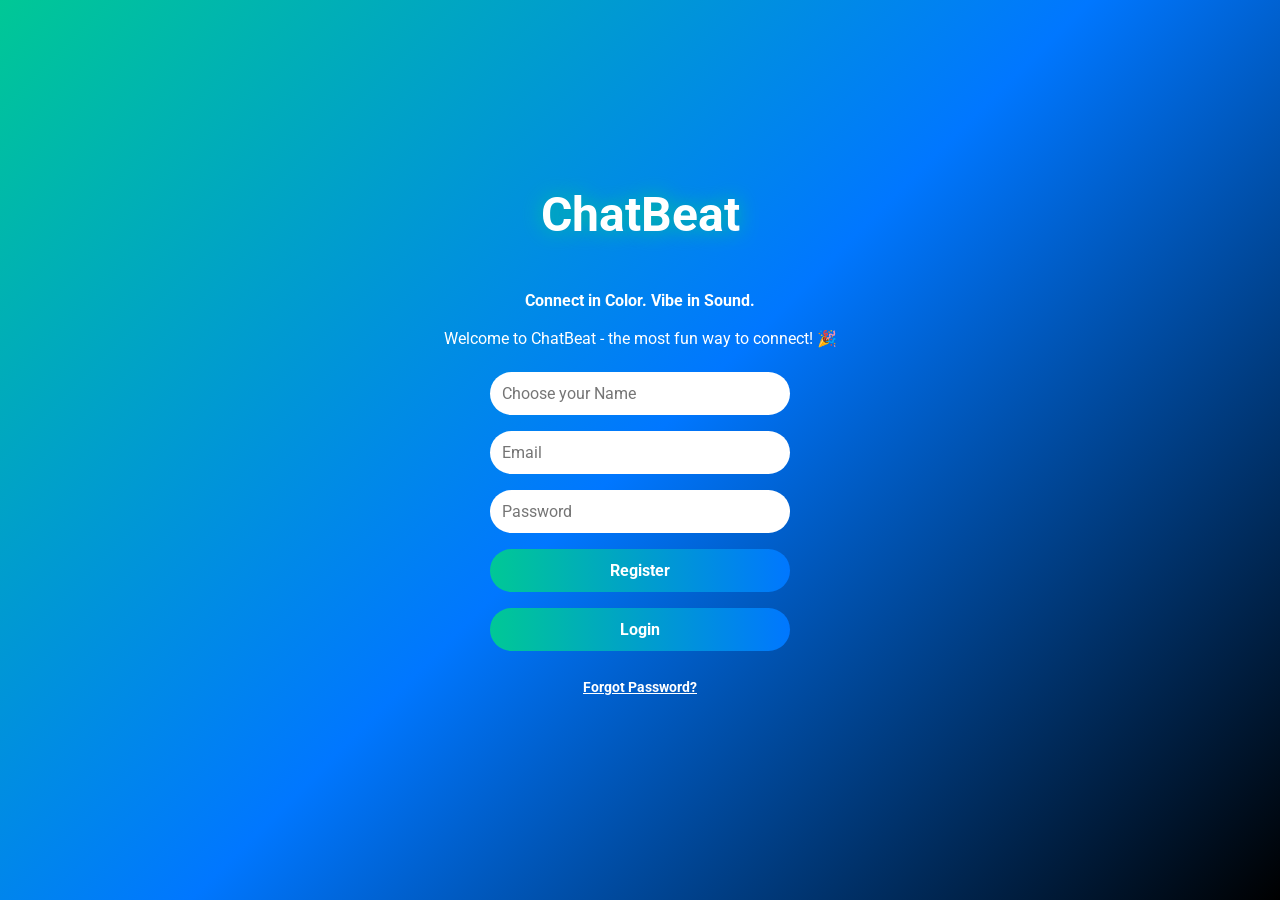
==== index.html @ 1e7668a9 "Update index.html" ====
<!DOCTYPE html>
<html lang="en">
<head>
  <title>ChatBeat</title>
  <meta name="viewport" content="width=device-width, initial-scale=1.0">
  <link href="https://fonts.googleapis.com/css2?family=Roboto:wght@400;500;700&display=swap" rel="stylesheet">
  <link rel="icon" type="image/png" href="/favicon-96x96.png" sizes="96x96" />
<link rel="icon" type="image/svg+xml" href="/favicon.svg" />
<link rel="shortcut icon" href="/favicon.ico" />
<link rel="apple-touch-icon" sizes="180x180" href="/apple-touch-icon.png" />
<meta name="apple-mobile-web-app-title" content="ChatBeat" />
  <link rel="manifest" href="manifest.json">
<meta name="theme-color" content="#00C896">
  <style>
    
 * { box-sizing: border-box; }
    body { margin:0; font-family: 'Roboto', sans-serif; background: #0b141a; color: white; touch-action: pan-y; }
    .topbar { 
  background: #111b21; 
  padding: 8px 12px 4px 12px; 
  position: sticky; 
  top: 0; 
  z-index: 10; 
  border-bottom: 1px solid #2a3942;
}
.section { display:none }
.section.show { display:block }
.profile-section, .settings-section, .search-section { 
  background:#202c33; padding:20px; margin:20px auto; border-radius:12px; 
  max-width:600px; width:95%;
}


.topbar-brand { 
  display: flex; 
  justify-content: space-between; /* ChatBeat left, buttons right */
  align-items: center; /* center vertically */
  padding-bottom: 6px; 
}

.topbar-right {
  display: flex;
  gap: 8px;
}

.topbar h2 { 
  margin: 0; 
  font-size: 28px; 
  font-weight: 700; 
  color: #00C896; 
  cursor: pointer; 
  letter-spacing: -0.5px; 
}
.topbar-icons { display:flex; gap:8px; overflow-x: auto; scrollbar-width: none; padding-bottom: 2px; }
.topbar-icons::-webkit-scrollbar { display: none; }
.icon-btn { 
  position: relative;
  background: #2a3942; 
  width: 30px; 
  height: 30px; 
  padding: 0; 
  border-radius: 50%; 
  font-size: 15px; 
  border: none; 
  color: white; 
  cursor:pointer; 
  display:flex; 
  align-items:center; 
  justify-content:center; 
  flex-shrink: 0; 
}
.icon-btn:hover { background: #3a4a52; }
.badge {
  position: absolute;
  top: -2px;
  right: -2px;
  background: #FF0000;
  color: white;
  font-size: 8px;
  font-weight: 700;
  border-radius: 10px;
  padding: 1px 4px;
  min-width: 14px;
  text-align: center;
  border: 2px solid #111b21;
}
 /* UNIFORM HEADER BAR FOR ALL SECTIONS */
.chat-header { 
  display: flex; 
  align-items: center; 
  gap: 12px;
  padding: 10px 12px; 
  height: 50px;
  background: #111b21; 
  border-bottom: 1px solid #2a3942; 
  position: sticky;
  top: 0;
  z-index: 100;
}

.chat-header h3 { 
  margin: 0; 
  font-size: 18px;
  font-weight: 500;
  flex: 1;
  text-align: center;
}

/* SMALL BACK BUTTON */
.chat-header button {
  background: transparent !important;
  border: none !important;
  color: #00C896 !important;
  font-size: 16px !important;
  font-weight: 500;
  width: auto !important;
  padding: 6px 8px !important;
  margin: 0 !important;
  border-radius: 8px !important;
  cursor: pointer;
  display: flex;
  align-items: center;
  gap: 4px;
}
.chat-header button:hover {
  background: #2a3942 !important;
}

/* RIGHT SIDE BUTTONS LIKE "MARK ALL READ" */
.chat-header .right-btn {
  background: transparent !important;
  color: #00C896 !important;
  font-size: 13px !important;
  width: auto !important;
  padding: 6px 8px !important;
}   
    
    #cover { display:flex; flex-direction:column; align-items:center; justify-content:center; min-height:100vh; text-align:center; padding:20px; background: linear-gradient(135deg, #00C896 0%, #0077FF 50%, #000 100%); }
    #cover h1 { font-size: 3em; text-shadow: 0 0 20px #00C896; }
    input, button, textarea { padding:12px; margin:8px; border-radius:25px; border:none; width:80%; max-width:300px; font-size:16px; font-family: 'Roboto', sans-serif; }
    button { background: linear-gradient(90deg, #00C896, #0077FF); color:white; font-weight:700; cursor:pointer; }
.link-btn { background: transparent!important; text-decoration: underline; font-size: 14px; width: auto; background-image: none!important; }
    textarea { border-radius: 12px; height: 60px; background: #2a3942; color: white; width: 90%; }
    #app { display:none; }
.post-box { padding: 10px; background: #202c33; display:flex; gap:8px; align-items:center }
    #feed { padding: 10px; padding-bottom: 20px; }
.profile-box {background:#202c33; padding:15px; border-radius:12px; margin:10px; text-align:center; display:none}
.profile-box img{width:80px; height:80px; border-radius:50%; object-fit:cover; border:3px solid #00C896}
.card { background: #202c33; padding:10px 12px 10px 12px; margin:10px 0; border-radius:12px; position: relative; }
.card-header { display:flex; align-items:center; gap:10px; margin-bottom:8px }
.card.name { font-weight: 700; font-size: 14px; display:flex; align-items:center; gap:8px; cursor:pointer }
.card-avatar {width:36px; height:36px; border-radius:50%; object-fit:cover; flex-shrink:0; display:block; border:2px solid #00C896}
.card-post-img {width:100%; max-width:400px; max-height:400px; object-fit:cover; border-radius:8px; margin-top:8px; cursor:pointer}
.del-btn { 
  position: absolute !important; 
  top: 8px !important; 
  right: 8px !important; 
  background: rgba(0,0,0,0.4) !important; 
  padding: 0 !important; 
  width: 16px !important; 
  height: 16px !important; 
  border-radius: 50% !important; 
  font-size: 10px !important; 
  line-height: 16px !important; 
  text-align: center !important; 
  cursor: pointer !important; 
  border: none !important; 
  color: white !important; 
  z-index: 2 !important;
  display: block !important;
}


    #reply-bar { display: none; padding: 8px 12px; background: #1f2c33; border-left: 4px solid #00C896; align-items: center; gap: 10px; }
    #reply-bar.show { display: flex; }
    #reply-content { flex: 1; overflow: hidden; }
    #reply-label { font-size: 12px; color: #00C896; font-weight: 700; }
    #reply-msg { font-size: 13px; color: #aebac1; white-space: nowrap; overflow: hidden; text-overflow: ellipsis; }
    #cancel-reply { background: transparent; width: auto; font-size: 22px; padding: 0 8px; }

    #global-chat { height: calc(100vh - 280px); overflow-y:auto; background:#0b141a; padding:10px; display: flex; flex-direction: column; gap: 2px; }
.bubble-wrapper { display: flex; transition: transform 0.15s ease-out; user-select: none; position:relative }
.me-wrapper { justify-content: flex-end; }
.other-wrapper { justify-content: flex-start; }
.bubble { max-width: 75%; padding: 6px 10px 8px 10px; border-radius: 8px; position: relative; word-wrap: break-word; font-size: 15px; line-height: 1.4; }
.me-bubble { background: #0077FF; border-bottom-right-radius: 2px; }
.other-bubble { background: #005c4b; border-bottom-left-radius: 2px; }
.bubble-name { display: flex; align-items:center; gap:6px; font-size: 12px; font-weight: 700; margin-bottom: 3px; cursor:pointer }
.bubble-avatar {width:20px; height:20px; border-radius:50%; object-fit:cover; flex-shrink:0; display:block}
.bubble-text { display: block; }
.bubble-img {max-width:200px; max-height:200px; object-fit:cover; border-radius:8px; margin-top:4px; cursor:pointer}
.bubble-del { position: absolute; top: 3px; right: 3px; background: rgba(0,0,0,0.4); padding: 0; width: 16px; height: 16px; border-radius: 50%; font-size: 10px; line-height: 16px; text-align: center; cursor: pointer; border: none; color: white; z-index: 2; }
.bubble audio { width: 220px; max-width: 100%; margin-top: 4px; }

.reply-quote { background: rgba(0,0,0,0.2); border-left: 3px solid #00C896; padding: 6px 8px; margin-bottom: 6px; border-radius: 4px; font-size: 13px; }
.reply-quote-name { font-weight: 700; color: #00C896; font-size: 12px; }
.reply-quote-text { color: #d1d7db; white-space: nowrap; overflow: hidden; text-overflow: ellipsis; }

.reply-hint { position: absolute; top: 50%; transform: translateY(-50%); font-size: 18px; opacity: 0; transition: opacity 0.1s; z-index: 1; }

.chat-input-area { display: flex; padding: 10px; background: #202c33; position: fixed; bottom: 0; left:0; width: 100%; z-index: 5; gap:5px }
.chat-input-area input { flex: 1; border-radius: 25px; background: #2a3942; color: white; }
.chat-input-area button { width: 50px; border-radius: 50%; }
.record-btn { background: red!important; animation: pulse 1s infinite }
@keyframes pulse { 0%{box-shadow:0 0 0 0 rgba(255,0,0,0.7)} 70%{box-shadow:0 0 0 10px rgba(255,0,0,0)} 100%{box-shadow:0 0 0 0 rgba(255,0,0,0)} }
.footer { text-align:center; padding:20px; font-size:12px; opacity:0.8; border-top:1px solid #2a3942; background: #111b21; padding-bottom: 80px; }
.footer a { color:#00C896; text-decoration:none; font-weight:700; }

.profile-popup { position: fixed; top:0; left:0; width:100%; height:100%; background: rgba(0,0,0,0.95); display:none; justify-content:center; align-items:center; z-index: 9999; }
.profile-popup.show { display:flex!important; }
.profile-popup img { max-width: 90%; max-height: 80%; border-radius: 15px; border: 3px solid #00C896; }
.profile-popup-close { position:absolute; top:20px; right:20px; font-size:40px; color:white; cursor:pointer }

.actions-row { display:flex; gap:4px; padding:4px 0; border-top:1px solid #2a3942; margin-top:6px; justify-content:space-around; position:relative }
.action-btn { background:transparent; border:none; border-radius:8px; padding:6px; color:#aebac1; font-size:18px; cursor:pointer; display:flex; align-items:center; justify-content:center; flex:1 }
.action-btn.active { color: #00FFD1; }
.action-btn:hover { background:#2a3942 }

.post-stats { display:flex; justify-content:space-between; padding:6px 4px; font-size:12px; color:#aebac1; border-bottom:1px solid #2a3942; cursor:pointer }

.react-summary { display:flex; align-items:center; gap:6px; padding:4px 8px; font-size:12px; color:#aebac1; cursor:pointer; position:relative; width: fit-content; margin-top:4px }
.react-bubble { background:#3a3b3c; border-radius:20px; padding:2px 4px; display:flex; gap:2px; }
.react-names-tooltip { display:none; position:absolute; bottom:45px; left:10px; background:#111b21; padding:8px 10px; border-radius:8px; font-size:12px; z-index:999; border:1px solid #00C896; white-space:nowrap; max-height:200px; overflow-y:auto; box-shadow: 0 4px 12px rgba(0,0,0,0.8) }
.react-names-tooltip div { margin:4px 0; color:#d1d7db }
.react-names-tooltip b { color:#00C896 }
.react-picker { display:none; position:absolute; bottom:45px; left:10px; background:#3a3b3c; padding:6px; border-radius:50px; box-shadow:0 4px 12px rgba(0,0,0,0.8); gap:6px; z-index:999; }
.react-picker.show { display:flex }
.react-picker span { font-size:28px; cursor:pointer; transition:transform 0.15s; }
.react-picker span:hover { transform:translateY(-10px) scale(1.4) }
.comments-section { margin-top:8px; border-top:1px solid #2a3942; padding-top:8px; display:none }
.comments-section.show { display:block }
.comment { display:flex; gap:8px; margin:6px 0; font-size:14px; }
.comment-avatar {width:28px; height:28px; border-radius:50%;}
.comment-bubble { position: relative; }
.comment-bubble { background:#2a3942; padding:6px 10px; border-radius:18px; flex:1 }
.comment-input-row { display:flex; gap:6px; margin-top:6px; align-items:center }
.comment-input-row input { flex:1; background:#2a3942; color:white; border-radius:20px; padding:8px 12px }
.comment-input-row button { width:40px; height:40px; border-radius:50%; padding:0; font-size:16px; min-width:40px }
/* 1. MAKE VIDEO CARD A CONTAINER */
.video-card { 
  height: 100dvh; 
  width:100%; 
  position:relative; /* KEY FOR COMMENTS */
  scroll-snap-align: start; 
  display:flex; 
  align-items:center; 
  justify-content:center; 
}
.video-card video { width:100%; height:100%; object-fit: contain }

/* 2. FULL COMMENTS SECTION - SLIDES UP */
.video-comments-section {
  display: none;
  position: absolute; /* <-- floats on top */
  bottom: 0;
  left: 0;
  right: 0;
  height: 70vh; /* 70% of screen */
  max-height: 500px;
  background: #111; /* solid so you can see */
  border-top: 1px solid #333;
  border-radius: 20px 20px 0 0;
  z-index: 99; /* on top of video */
  overflow-y: auto;
  padding-bottom: 60px; /* space for input */
  animation: slideUp 0.3s ease;
}
.video-comments-section.show { display:block; }

@keyframes slideUp {
  from { transform: translateY(100%); }
  to { transform: translateY(0); }
}

/* 3. COMMENT ITEMS */
.video-comment { display:flex; gap:8px; margin:6px 0; font-size:14px; position:relative; padding:5px 10px }
.video-comment-avatar {width:28px; height:28px; border-radius:50%;}
.video-comment-bubble { background:#2a3942; padding:6px 10px; border-radius:18px; flex:1 }
.del-btn { position:absolute; right:5px; top:5px; background:red; color:white; border:none; border-radius:50%; width:18px; height:18px; font-size:12px; cursor:pointer }

/* 4. INPUT STICKS TO BOTTOM */
.video-comment-input-row { 
  position: sticky;
  bottom: 0;
  background: #111;
  display:flex; 
  gap:6px; 
  padding:10px; 
  align-items:center;
  border-top: 1px solid #333;
}
.video-comment-input-row input { flex:1; background:#2a3942; color:white; border-radius:20px; padding:8px 12px; border:none }
.video-comment-input-row button { width:40px; height:40px; border-radius:50%; padding:0; font-size:16px; min-width:40px; border:none }

/* 5. SHARE POPUP - KEEP YOURS, JUST ADD THIS */
.share-popup { 
  position:fixed; bottom:0; left:0; right:0; top:auto; transform:none;
  background:#1a1a1a; padding:20px; border-radius:20px 20px 0 0; 
  z-index:9999; display:none; border:2px solid #00C896; width:100%; 
}
.share-popup button { background:#2a3942; border:none; color:white; padding:10px; border-radius:10px; font-size:12px; cursor:pointer }

/* 6. OTHER STUFF YOU HAD - KEEP THESE */
.video-info { position:absolute; bottom:95px; left:10px; right:70px }
.video-info h4 { margin:5px 0; color:#fff; text-shadow:0 0 5px #000 }
#videos-section { display:none; height: 100dvh; overflow-y: scroll; scroll-snap-type: y mandatory; background:#000 }
.add-video-btn { position:fixed; bottom:20px; left:60%; width:48px; height:48px; border-radius:50%; font-size:24px; z-index:20 }
.dm-list { padding:10px }
.dm-item { display:flex; gap:10px; padding:12px; background:#202c33; border-radius:12px; margin:8px 0; cursor:pointer }
.dm-item img { width:45px; height:45px; border-radius:50% }

/* FRIENDS LIST */
.friends-list { padding:10px }
.friend-item { display:flex; justify-content:space-between; align-items:center; padding:12px; background:#202c33; border-radius:12px; margin:8px 0 }
.video-sidebar{
position:absolute;
right:10px;
bottom:90px;
display:flex;
flex-direction:column;
align-items:center;
gap:18px;
z-index:20;
}

.profile-wrap{
position:relative;
}

.side-profile{
width:52px;
height:52px;
border-radius:50%;
border:2px solid white;
object-fit:cover;
}

.plus-badge{
position:absolute;
bottom:-5px;
left:50%;
transform:translateX(-50%);
background:#ff0050;
color:white;
width:18px;
height:18px;
border-radius:50%;
display:flex;
align-items:center;
justify-content:center;
font-weight:bold;
}

.video-action{
display:flex;
flex-direction:column;
align-items:center;
font-size:30px;
cursor:pointer;
color:white;
}

.video-action span{
font-size:12px;
margin-top:4px;
}

.music-disc{
width:48px;
height:48px;
border-radius:50%;
background:#111;
display:flex;
align-items:center;
justify-content:center;
animation:spin 3s linear infinite;
font-size:22px;
}

@keyframes spin{
from{transform:rotate(0deg);}
to{transform:rotate(360deg);}
}   

.reaction{ font-size:16px; position:absolute; margin-top:-15px; margin-left:5px; background:#2a3942; border-radius:12px; padding:2px 6px }
.bubble{ position:relative }
#notifications-section{
  position:fixed; top:60px; left:0; right:0; bottom:0;
  background:#0B141A; z-index:999; 
  display:none; overflow-y:auto;
    }
.notif-item { padding:10px; border-bottom:1px solid #2a3942; display:flex; gap:10px; cursor:pointer }
.notif-item:hover { background:#2a3942 }
.notif-item.unread { background:#1f2c33; border-left:3px solid #00C896 }
.notif-avatar { width:36px; height:36px; border-radius:50% }
/* FULL SCREEN OVERLAY SECTIONS */
#chat-section, #videos-section, #dm-chat-section, #friends-section, 
#edit-profile-section, #user-profile-section, #search-section, #settings-section {
  position:fixed; top:60px; left:0; right:0; bottom:0;
  background:#0B141A; z-index:99; 
  display:none; overflow-y:auto;
}
.profile-box{
  position:fixed; top:60px; left:0; right:0; bottom:0;
  background:#0B141A; z-index:99; 
  display:none; overflow-y:auto; padding:20px;
  margin:0; max-width:100%; width:100%; border-radius:0;
  }
  
</style>
</head>
<body>

<div id="cover">
  <h1>ChatBeat</h1>
  <p><b>Connect in Color. Vibe in Sound.</b><br><br>
  Welcome to ChatBeat - the most fun way to connect! 🎉</p>
  <input id="name-input" placeholder="Choose your Name">
  <input id="email-input" placeholder="Email">
  <input id="pass-input" placeholder="Password" type="password">
  <button id="register-btn">Register</button>
  <button id="login-btn">Login</button>
  <button id="forgot-btn" class="link-btn">Forgot Password?</button>
  <p id="cover-error" style="color:#FF6B6B;"></p>
</div>
  
<div id="app">
  <!-- FACEBOOK STYLE HEADER - FIXED: REMOVED DOUBLE TOPBAR -->
<div class="topbar">
  <div class="topbar-brand">
    <h2 id="logo-btn">ChatBeat</h2>
    <div class="topbar-right">
      <button class="icon-btn" id="search-btn" onclick="openSearch()">🔍<span class="badge" id="search-badge" style="display:none">0</span></button>
      <button class="icon-btn" id="settings-btn" onclick="openSettings()">⚙️</button>
    </div>
  </div>
  
  <div class="topbar-icons">
    <button class="icon-btn" id="feed-icon-btn" onclick="backToFeed()">🏠<span class="badge" id="feed-badge" style="display:none">0</span></button>
    <button class="icon-btn" id="friends-btn" onclick="openFriends()">👥<span class="badge" id="friend-badge" style="display:none">0</span></button>
    <button class="icon-btn" id="dm-btn" onclick="openDMs()">✉️<span class="badge" id="dm-badge" style="display:none">0</span></button>
    <button class="icon-btn" id="chat-icon-btn">💬<span class="badge" id="chat-badge" style="display:none">0</span></button>
    <button class="icon-btn" id="videos-btn" onclick="openVideos()">🎥<span class="badge" id="video-badge" style="display:none">0</span></button>
    <button class="icon-btn" id="profile-icon-btn" onclick="openMyProfile()">👤</button>
    <button class="icon-btn" id="notif-btn" onclick="openNotifications()">🔔<span class="badge" id="notif-badge" style="display:none">0</span></button>
  </div>
</div>
    
<div id="profile-box" class="profile-box">
    <img id="profile-pic" src="https://ui-avatars.com/api/?name=U&background=00C896&color=fff" alt="profile picture">
    <h3 id="my-name">Loading...</h3>
    <p id="my-bio" style="font-size:13px; opacity:0.8; margin:4px 0"></p>
    <p id="my-location" style="font-size:12px; opacity:0.7"></p>
    <div id="linked-accounts" style="font-size:12px; margin-top:8px"></div>

    <input id="profile-upload" type="file" accept="image/*" style="display:none">
    <button onclick="document.getElementById('profile-upload').click()">Change Profile Photo</button>
    <button onclick="openEditProfile()">✏️ Edit Profile</button>
    <button onclick="document.getElementById('profile-box').style.display='none'">Close</button>
</div>

  <div id="feed-section">
    <div class="post-box">
      <textarea id="post-text" placeholder="What's on your mind?" onkeyup="handleMentionsAndTags(event)"></textarea>
      <button id="post-img-btn">📷</button>
      <input id="post-file" type="file" accept="image/*" style="display:none">
  <div id="mention-suggestions" style="background:#2a3942; border-radius:8px; display:none; position:absolute; top:50px; left:0; width:100%; z-index:10; max-height:200px; overflow-y:auto"></div>
  <div id="hashtag-suggestions" style="background:#2a3942; border-radius:8px; display:none; position:absolute; top:50px; left:0; width:100%; z-index:9; max-height:200px; overflow-y:auto"></div>
      <button id="post-btn">Post</button>
    </div>
    <div id="feed"></div>
  </div>

  <div id="videos-section">
    <div id="video-feed"></div>
    <button class="add-video-btn" onclick="document.getElementById('video-upload').click()">+</button>
    <input id="video-upload" type="file" accept="video/*" style="display:none">
  </div>

<div id="dm-chat-section" style="display:none">
  <!-- DM LIST HEADER -->
  <div class="chat-header" id="dm-list-header">
    <button onclick="backToFeed()">← Back</button>
    <h3>Messages</h3>
  </div>
  <div id="dm-list" class="dm-list"></div>

  <!-- ACTIVE CHAT HEADER -->
  <div id="dm-active-chat" style="display:none">
    <div class="chat-header">
      <button onclick="backToDMList()">← Back</button>
      <h3 id="dm-chat-name-2">DM</h3>
    </div>
    <div id="dm-messages" style="height: calc(100vh - 200px); overflow-y:auto; padding:10px; display:flex; flex-direction:column; gap:2px"></div>
    <div id="dm-reply-bar" style="display:none; background:#1f2c33; padding:8px 12px; border-left:3px solid #00C896">
  <div style="display:flex; justify-content:space-between; align-items:center">
    <div>
      <small style="color:#00C896">Replying to</small><br>
      <small id="dm-reply-text" style="opacity:0.8"></small>
    </div>
    <button onclick="cancelReply()" style="background:none; border:none; font-size:20px; color:#fff">×</button>
  </div>
</div>
    <div class="chat-input-area">
      <button id="dm-img-btn">📷</button>
      <input id="dm-file" type="file" accept="image/*" style="display:none">
      <input id="dm-input" placeholder="Message...">
      <button id="dm-record-btn">🎤</button>
      <button id="send-dm">➤</button>
    </div>
  </div>
</div>
  
  <div id="friends-section" style="display:none">
<div class="chat-header">
  <button onclick="backToFeed()">← Back</button>
  <h3>Friends</h3>
</div>
  
  <div style="display:flex; gap:4px; padding:8px; overflow-x:auto">
    <button onclick="showFriendTab('friends')" id="f-tab-friends" style="flex:1; background:#00C896; padding:8px 4px; font-size:12px">Friends</button>
    <button onclick="showFriendTab('mutuals')" id="f-tab-mutuals" style="flex:1; background:#2a3942; padding:8px 4px; font-size:12px">Mutuals</button>
    <button onclick="showFriendTab('followers')" id="f-tab-followers" style="flex:1; background:#2a3942; padding:8px 4px; font-size:12px">Followers</button>
    <button onclick="showFriendTab('following')" id="f-tab-following" style="flex:1; background:#2a3942; padding:8px 4px; font-size:12px">Following</button>
    <button onclick="showFriendTab('suggested')" id="f-tab-suggested" style="flex:1; background:#2a3942; padding:8px 4px; font-size:12px">Suggested</button>
  </div>
  
  <div id="friends-list" class="friends-list"></div>
</div>

  <div id="chat-section" style="display:none;">
    <div class="chat-header">
      <button id="back-to-feed">← Back</button>
      <h3>Global Chat</h3>
    </div>

    <div id="reply-bar">
      <div id="reply-content">
        <div id="reply-label">Replying to</div>
        <div id="reply-msg"></div>
      </div>
      <button id="cancel-reply">×</button>
    </div>

    <div id="global-chat"></div>
    <div class="chat-input-area">
      <button id="chat-img-btn">📷</button>
      <input id="chat-file" type="file" accept="image/*" style="display:none">
      <input id="chat-input" placeholder="Type a message... Drag right to reply">
      <button id="record-btn">🎤</button>
      <button id="send-chat">➤</button>
    </div>
  </div>

<div id="profile-popup" class="profile-popup">
  <span class="profile-popup-close" onclick="closeProfilePopup()">×</span>
  <img id="profile-popup-img" src="" alt="popup image" onclick="event.stopPropagation()">
</div>

<div id="edit-profile-section" class="section settings-section">
  <button onclick="openMyProfile()" style="width:auto; margin-bottom:10px">← Back</button>
  <h3>✏️ Edit Profile</h3>
  
  <h4>About Me</h4>
  <textarea id="bio-input" placeholder="Write your bio..." style="height:60px"></textarea>
  
  <h4>Location</h4>
  <input id="country-input" placeholder="Country">
  <input id="province-input" placeholder="Province">
  <input id="city-input" placeholder="City">
  <input id="town-input" placeholder="Town/Village">

  <h4>School Details</h4>
  <input id="school-input" placeholder="School">
  <input id="grade-input" placeholder="Grade">
  <input id="fav-subject-input" placeholder="Favorite Subject">
  <input id="fav-teacher-input" placeholder="Favorite Teacher">
  <input id="fav-book-input" placeholder="Favorite Book">

  <h4>What I Like</h4>
  <input id="hobbies-input" placeholder="Hobbies: Soccer, Music...">
  <input id="fav-foods-input" placeholder="Top 5 Foods: 1. Pizza, 2. Rice...">
  <input id="fav-music-input" placeholder="Top 5 Songs/Artists">
  <input id="fav-games-input" placeholder="Favorite Games">
  <input id="fav-color-input" placeholder="Favorite Color">
  <input id="fav-person-input" placeholder="Favorite Person">
  
  <h4>Status + Contact</h4>
  <select id="relationship-input" style="width:80%; padding:12px; border-radius:25px; background:#2a3942; color:white; border:none">
    <option value="">Relationship</option>
    <option value="Single">Single</option>
    <option value="Taken">Taken</option>
  </select>
  <input id="phone-input" placeholder="Phone Number">
  <input id="instagram-input" placeholder="Instagram">
  <input id="tiktok-input" placeholder="TikTok">
  <input id="facebook-input" placeholder="Facebook">
  
  <button onclick="saveProfile()">💾 Save Profile</button>
  <button onclick="closeEditProfile()">Cancel</button>
</div>

<div class="share-popup" id="video-share-popup"></div>

<div id="user-profile-section" class="section profile-section">
  <button onclick="goBack()" style="width:auto; margin-bottom:10px">← Back</button>
  <div style="text-align:center">
    <img id="up-pic" src="" alt="user profile" style="width:90px; height:90px; border-radius:50%; border:3px solid #00C896; object-fit:cover">
    <h2 id="up-name" style="margin:8px 0 4px 0">Loading...</h2>
    <p id="up-bio" style="font-size:13px; opacity:0.8"></p>
    <p id="up-location" style="font-size:12px; opacity:0.7"></p>
  </div>

  <div style="display:flex; gap:8px; margin:15px 0">
    <button id="up-follow-btn" onclick="followFromProfile()" style="flex:1">Follow</button>
    <button onclick="messageFromProfile()" style="flex:1; background:#0077FF">Message</button>
    <button onclick="pokeFromProfile()" style="width:50px">👉</button>
  </div>

  <div style="display:flex; gap:5px; margin-top:10px; border-bottom:1px solid #2a3942">
  <button onclick="showUpTab('info')" id="up-tab-info" style="flex:1; background:transparent; border-bottom:2px solid #00C896">About</button>
  <button onclick="showUpTab('posts')" id="up-tab-posts" style="flex:1; background:transparent">Posts</button>
  <button onclick="showUpTab('videos')" id="up-tab-videos" style="flex:1; background:transparent">Videos</button>
</div>

<div id="up-tab-content-info" style="font-size:13px; text-align:left; max-height:200px; overflow-y:auto; margin-top:10px"></div>
<div id="up-tab-content-posts" style="display:none; max-height:200px; overflow-y:auto; margin-top:10px"></div>
<div id="up-tab-content-videos" style="display:none; max-height:200px; overflow-y:auto; margin-top:10px"></div>
</div>
  
  <div id="settings-section" class="section settings-section">
  <button onclick="goBack()" style="width:auto; margin-bottom:10px">← Back</button>
  <h3>⚙️ Settings</h3>
  
  <h4 style="text-align:left; margin-top:15px">👤 Account</h4>
  <button onclick="changeName()">✏️ Change Display Name</button>
  <button onclick="changeEmail()">📧 Change Email</button>
  <button onclick="changePassword()">🔒 Change Password</button>
  <button onclick="removeProfilePhoto()">🖼️ Remove Profile Photo</button>
  
  <h4 style="text-align:left; margin-top:15px">🎨 Appearance</h4>
  <div style="display:flex; gap:8px; justify-content:center; flex-wrap:wrap">
    <button onclick="setTheme('#00C896')" style="background:#00C896; width:40px; height:40px; padding:0"></button>
    <button onclick="setTheme('#0077FF')" style="background:#0077FF; width:40px; height:40px; padding:0"></button>
    <button onclick="setTheme('#FF69B4')" style="background:#FF69B4; width:40px; height:40px; padding:0"></button>
    <button onclick="setTheme('#9B59B6')" style="background:#9B59B6; width:40px; height:40px; padding:0"></button>
    <button onclick="setTheme('#FF6B6B')" style="background:#FF6B6B; width:40px; height:40px; padding:0"></button>
  </div>
  <button onclick="toggleLightMode()">🌙 Toggle Dark/Light Mode</button>
  <h4 style="text-align:left; margin-top:15px">🔒 Privacy</h4>
<label style="display:flex; align-items:center; gap:10px; justify-content:center">
  <input type="checkbox" id="private-toggle" onchange="togglePrivate()">
  Make Account Private
</label>
  
  <h4 style="text-align:left; margin-top:15px">🔗 Linked Accounts</h4>
  <button onclick="linkAccount('tiktok')">🎵 Link TikTok</button>
  <button onclick="linkAccount('facebook')">📘 Link Facebook</button>
  <button onclick="linkAccount('instagram')">📸 Link Instagram</button>
  <button onclick="linkAccount('x')">🐦 Link X/Twitter</button>
  <button onclick="linkAccount('google')">🇬 Google</button>
  <button onclick="linkAccount('phone')">📱 Link Phone</button>
  
  <h4 style="text-align:left; margin-top:15px">ℹ️ About ChatBeat</h4>
  <p style="font-size:12px; text-align:left; opacity:0.8">
  <b>ChatBeat</b> is where you Connect in Color. Vibe in Sound. 🎵<br><br>
  <b>Why use ChatBeat?</b><br>
  1. Promote your business, music, brand, or yourself<br>
        2. Go viral with TikTok-style videos<br>
    3. Build real friends and DMs<br>
  4. Post, React, Comment, Share like Facebook<br><br>
  <b>How to use:</b><br>
  Feed = Post updates and photos<br>
  Videos = Scroll and post 10s videos with music<br>
  Chat = Global chat for everyone<br>
  DMs = Private messages with friends<br>
  Friends = Follow people to grow your audience
  </p>
  
  <hr>
  <button onclick="signOutUser()">🚪 Logout</button>
  <button onclick="deleteAccount()" style="background:#ff3b30">🗑 Delete Account</button>
  <button onclick="closeSettings()">Cancel</button>
</div>
    
<div id="search-section" class="section search-section">
  <button onclick="goBack()" style="width:auto; margin-bottom:10px">← Back</button>
  <div style="display:flex; justify-content:space-between; align-items:center">
    <h3>🔍 Search ChatBeat</h3>
    <span onclick="closeSearch()" style="font-size:30px; cursor:pointer">×</span>
  </div>
  
  <input id="search-input" placeholder="Search posts, people, videos..." 
       style="width:100%; background:#2a3942; color:white; border-radius:20px; padding:12px; border:none; margin:10px 0"
       onkeyup="handleSearch(event)" onfocus="showSuggestions(this.value)">
  <div id="search-suggestions" style="margin-bottom:10px"></div>

  <div style="display:flex; gap:8px; margin-bottom:10px">
    <button onclick="setSearchTab('all')" id="s-tab-all" style="flex:1; background:#00C896">All</button>
    <button onclick="setSearchTab('people')" id="s-tab-people" style="flex:1; background:#2a3942">People</button>
    <button onclick="setSearchTab('posts')" id="s-tab-posts" style="flex:1; background:#2a3942">Posts</button>
    <button onclick="setSearchTab('videos')" id="s-tab-videos" style="flex:1; background:#2a3942">Videos</button>
  </div>

  <div id="search-results" style="overflow-y:auto; height:calc(80vh - 180px)"></div>
</div>
  
<div id="notifications-section">
  <div class="chat-header">
    <button onclick="closeNotifications()">← Back</button>
    <h3>Notifications</h3>
    <button class="right-btn" onclick="markAllRead()">Mark all read</button>
  </div>
  <div id="notifications-list" style="padding:10px"></div>
</div>
    
<script type="module">
let sectionHistory = [];
let currentSection = 'feed-section';

function hideAllSections(){
  document.getElementById('feed-section').style.display = 'none';
  document.getElementById('chat-section').style.display = 'none';
  document.getElementById('videos-section').style.display = 'none';
  document.getElementById('dm-chat-section').style.display = 'none';
  document.getElementById('friends-section').style.display = 'none';
  document.getElementById('profile-box').style.display = 'none';
  document.getElementById('edit-profile-section').style.display = 'none';
  document.getElementById('user-profile-section').style.display = 'none';
  document.getElementById('search-section').style.display = 'none';
  document.getElementById('settings-section').style.display = 'none';
  document.getElementById('notifications-section').style.display = 'none';
}
window.goBack = () => {
  const lastSection = sectionHistory.pop(); // pop only ONCE
  
  hideAllSections();
  
  if(!lastSection || lastSection === 'feed-section') {
    backToFeed();
  } else {
    const el = document.getElementById(lastSection);
    if(el.classList.contains('section')) el.classList.add('show');
    else el.style.display = 'block';
    currentSection = lastSection;
  }
}

function setCurrentSection(id){ 
  if(currentSection) sectionHistory.push(currentSection);
  currentSection = id; 
}

window.backToFeed = () => {
  hideAllSections();
  document.getElementById('feed-section').style.display = 'block';
  setCurrentSection('feed-section');
  lastSeen.posts = Date.now(); saveLastSeen(); updateBadge('feed-badge', 0)
}
  
import { initializeApp } from "https://www.gstatic.com/firebasejs/12.16.0/firebase-app.js";
import { getAnalytics } from "https://www.gstatic.com/firebasejs/12.16.0/firebase-analytics.js";
import { getAuth, createUserWithEmailAndPassword, signInWithEmailAndPassword, signOut, onAuthStateChanged, deleteUser, sendPasswordResetEmail, updateEmail, updatePassword } from "https://www.gstatic.com/firebasejs/12.16.0/firebase-auth.js";
import { getDatabase, ref, set, get, query, orderByChild, equalTo, push, onChildAdded, onChildRemoved, remove, off, limitToLast, onValue, increment,
update } from "https://www.gstatic.com/firebasejs/12.16.0/firebase-database.js";

const firebaseConfig = {
  apiKey: "AIzaSyD97-el91-ISWGkOhxWy4V_wXyOK6MJl0k",
  authDomain: "chatbeat-71f80.firebaseapp.com",
  databaseURL: "https://chatbeat-71f80-default-rtdb.firebaseio.com",
  projectId: "chatbeat-71f80",
  storageBucket: "chatbeat-71f80.appspot.com",
  messagingSenderId: "38692820606",
  appId: "1:38692820606:web:edce5abf8d103e1f6e6a2f",
  measurementId: "G-KZ5KN31YFL"
};
const app = initializeApp(firebaseConfig);
const analytics = getAnalytics(app);
const auth = getAuth(app);
const db = getDatabase(app);
const colors = ['#00C896', '#0077FF', '#00FFD1', '#FF6B6B', '#F7DC6F', '#9B59B6', '#E67E22', '#1ABC9C'];
const DEFAULT_PIC = 'https://ui-avatars.com/api/?name=U&background=00C896&color=fff';
let currentUser = null;
let mediaRecorder;
let audioChunks = [];
let isRecording = false;
let loadedMessages = new Set();
let postImageData = null;
let chatImageData = null;
let userCache = {};
// OFFLINE CACHE SYSTEM
const CACHE_VERSION = "chatbeat_v1"; // change this to force refresh cache

function saveToCache(key, data){
  try {
    localStorage.setItem(CACHE_VERSION + '_' + key + '_' + currentUser.uid, JSON.stringify({
      data: data,
      timestamp: Date.now()
    }));
  } catch(e){ console.log("Cache save failed", e) }
}

function loadFromCache(key, maxAge = 1000 * 60 * 10){ // 10 min default
  try {
    const raw = localStorage.getItem(CACHE_VERSION + '_' + key + '_' + currentUser.uid);
    if(!raw) return null;
    const parsed = JSON.parse(raw);
    if(Date.now() - parsed.timestamp > maxAge) return null; // expired
    return parsed.data;
  } catch(e){ return null }
}

function clearCache(){
  Object.keys(localStorage).forEach(k=>{
    if(k.startsWith(CACHE_VERSION)) localStorage.removeItem(k);
  })
}
let allMessagesCache = {};
let replyToMsg = null;
let dragging = null;
let shareLink = '';
let currentDM = null; 
let currentVideoId = null;
let dmIsRecording = false; let dmMediaRecorder; let dmAudioChunks = [];
let allPostsCache = [];
let allVideosCache = [];
let trendingCache = [];
const DRAG_THRESHOLD = 70;
const REACTIONS = ['❤️','😂','😮','😢','😡','👎'];
const LONG_PRESS = 500;
let currentTheme = localStorage.getItem('chatbeat_theme') || '#00C896';
let isLightMode = localStorage.getItem('chatbeat_light') === 'true';
// INDEXEDDB FOR BIG FILES
let dbPromise;
function openVideoDB(){
  if(!dbPromise){
    dbPromise = new Promise((resolve, reject)=>{
      const request = indexedDB.open('ChatBeatVideos', 1);
      request.onupgradeneeded = e => {
        const db = e.target.result;
        if(!db.objectStoreNames.contains('videos')) db.createObjectStore('videos');
      };
      request.onsuccess = e => resolve(e.target.result);
      request.onerror = e => reject(e);
    })
  }
  return dbPromise;
}

async function saveVideoToDB(id, base64) {
    const database = await openVideoDB();

    return new Promise((resolve, reject) => {
        const tx = database.transaction('videos', 'readwrite');
        const store = tx.objectStore('videos');

        store.put(base64, id);

        tx.oncomplete = () => resolve(true);
        tx.onerror = () => reject(tx.error);
    });
}

async function getVideoFromDB(id) {
    const database = await openVideoDB();

    return new Promise((resolve, reject) => {
        const tx = database.transaction('videos', 'readonly');
        const request = tx.objectStore('videos').get(id);

        request.onsuccess = () => resolve(request.result || null);
        request.onerror = () => reject(request.error);
    });
}

async function deleteVideoFromDB(id) {
    const database = await openVideoDB();

    return new Promise((resolve, reject) => {
        const tx = database.transaction('videos', 'readwrite');

        tx.objectStore('videos').delete(id);

        tx.oncomplete = () => resolve(true);
        tx.onerror = () => reject(tx.error);
    });
  }
  
function applyTheme(){
  const bg = isLightMode ? '#f0f2f5' : '#0b141a';
  const card = isLightMode ? '#ffffff' : '#202c33';
  const text = isLightMode ? '#000' : '#fff';
  document.body.style.background = bg;
  document.body.style.color = text;
  document.querySelectorAll('.card, .post-box, .profile-box, .settings-popup, .share-popup').forEach(el=>{
    el.style.background = card;
    el.style.color = text;
  })
}

window.openProfilePopup = (imgSrc) => {
  if(!imgSrc) return;
  document.getElementById('profile-popup-img').src = imgSrc;
  document.getElementById('profile-popup').classList.add('show');
}
window.closeProfilePopup = () => {
  document.getElementById('profile-popup').classList.remove('show');
}
document.getElementById('profile-popup').onclick = closeProfilePopup;

function setReply(msgData, msgKey){
  replyToMsg = {...msgData, key: msgKey };
  document.getElementById('reply-label').innerText = `Replying to ${msgData.name || 'User'}`;
  document.getElementById('reply-msg').innerText = msgData.text || 'Media';
  document.getElementById('reply-bar').classList.add('show');
}
function cancelReply(){
  replyToMsg = null;
  document.getElementById('reply-bar').classList.remove('show');
}
document.getElementById('cancel-reply').onclick = cancelReply;

async function setReaction(path, emoji){
  const userReactRef = ref(db, path + '/' + currentUser.uid);
  const snap = await get(userReactRef);
  if(snap.exists() && snap.val() === emoji){ await remove(userReactRef); }
  else { await set(userReactRef, emoji); }
    }

async function renderReactions(container, reactions, userReact){
  if(!container) return;
  container.innerHTML = '';
  const counts = {}; const usersByEmoji = {};
  for(const [uid, emoji] of Object.entries(reactions||{})){
    counts[emoji] = (counts[emoji]||0)+1;
    const u = await getUser(uid);
    if(!usersByEmoji[emoji]) usersByEmoji[emoji] = [];
    usersByEmoji[emoji].push(u.name||"Unknown");
  }
  if(Object.keys(counts).length > 0){
    let html = '<div class="react-bubble">';
    Object.keys(counts).slice(0,3).forEach(e=> html += e);
    html += `<span style="font-size:11px; margin-left:4px">${Object.values(counts).reduce((a,b)=>a+b,0)}</span></div>`;
    let tooltip = '<div class="react-names-tooltip">';
    for(const [emoji, names] of Object.entries(usersByEmoji)){
      tooltip += `<div>${emoji} <b>${names.length}</b> - ${names.join(', ')}</div>`;
    }
    tooltip += '</div>';
    html += tooltip;
    container.innerHTML = html;
    container.onclick = (e) => {
      e.stopPropagation();
      document.querySelectorAll('.react-names-tooltip').forEach(t => t.style.display = 'none');
      const tip = container.querySelector('.react-names-tooltip');
      tip.style.display = 'block';
      setTimeout(()=>{ if(tip) tip.style.display = 'none' }, 3000);
    }
  }
}
function timeAgo(t){
  const s = Math.floor((Date.now()-t)/1000); 
  if(s<60) return s+'s'; 
  if(s<3600) return Math.floor(s/60)+'m'; 
  return Math.floor(s/3600)+'h';
}

function startAutoDelete() {
  setInterval(() => {
    const now = Date.now();
    const sevenDaysAgo = now - (7 * 24 * 60 * 60 * 1000);
    const tenDaysAgo = now - (10 * 24 * 60 * 60 * 1000);
    get(ref(db, 'globalChat')).then(snapshot => {
      snapshot.forEach(msg => {
        if(msg.val().timestamp < sevenDaysAgo){
          remove(ref(db, 'globalChat/' + msg.key));
        }
      })
    });
    get(ref(db, 'posts')).then(snapshot => {
      snapshot.forEach(post => {
        if(post.val().timestamp < tenDaysAgo){
          remove(ref(db, 'posts/' + post.key));
        }
      })
    });
  }, 60 * 60 * 1000);
}

document.getElementById('register-btn').onclick = async () => {
 const name = document.getElementById('name-input').value.trim();
 const email = document.getElementById('email-input').value.trim();
 const pass = document.getElementById('pass-input').value.trim();
 const err = document.getElementById('cover-error');
 err.innerText = '';
 if(name.length < 3) { err.innerText = "Name must be 3+ letters"; return; }
 if(!email ||!pass) { err.innerText = "Enter email and password"; return; }
 try {
   const cred = await createUserWithEmailAndPassword(auth, email, pass);
   const nameSnap = await get(query(ref(db, 'users'), orderByChild('name'), equalTo(name)));
   if(nameSnap.exists()) { await deleteUser(cred.user); err.innerText = "Name already taken!"; return; }
   await set(ref(db, 'users/' + cred.user.uid), { name, email, color: colors[Math.floor(Math.random()*colors.length)], profilePic: DEFAULT_PIC });
 } catch(e) { err.innerText = e.message; }
}

document.getElementById('login-btn').onclick = () => {
 const email = document.getElementById('email-input').value.trim();
 const pass = document.getElementById('pass-input').value.trim();
 const err = document.getElementById('cover-error');
 err.innerText = '';
 if(!email ||!pass) { err.innerText = "Enter email and password"; return; }
 signInWithEmailAndPassword(auth, email, pass).catch(e => { err.innerText = e.message; });
}

document.getElementById('forgot-btn').onclick = () => {
    const email = document.getElementById('email-input').value.trim();
  const err = document.getElementById('cover-error');
  err.innerText = '';
  if(!email) { err.innerText = "Type your email first"; return; }
  sendPasswordResetEmail(auth, email)
.then(() => { alert("Password reset email sent! Check inbox and spam folder"); })
.catch((error) => { err.innerText = error.message; });
}

let lastSeen = {
  posts: 0,
  chat: 0,
  videos: 0,
  dms: 0,
  notifs: 0
}

// Helper to show/hide badge
function updateBadge(id, count){
  const badge = document.getElementById(id);
  if(count > 0){
    badge.innerText = count > 99? '99+' : count;
    badge.style.display = 'block';
  } else {
    badge.style.display = 'none';
  }
}

// Load last seen times from localStorage
function loadLastSeen(){
  const saved = localStorage.getItem('chatbeat_lastseen_' + currentUser.uid);
  if(saved) lastSeen = JSON.parse(saved);
}
function saveLastSeen(){
  localStorage.setItem('chatbeat_lastseen_' + currentUser.uid, JSON.stringify(lastSeen));
}

// REAL NOTIFICATION LISTENERS
function setupNotifications(){
  loadLastSeen();

  // 1. GLOBAL CHAT UNREAD
  onValue(ref(db, 'globalChat'), (snap)=>{
    let unread = 0;
    snap.forEach(child=>{
      if(child.val().timestamp > lastSeen.chat && child.val().uid!== currentUser.uid){
        unread++;
      }
    })
    updateBadge('chat-badge', unread);
  })

  // 2. POSTS UNREAD
  onValue(ref(db, 'posts'), (snap)=>{
    let unread = 0;
    snap.forEach(child=>{
      if(child.val().timestamp > lastSeen.posts && child.val().uid!== currentUser.uid){
        unread++;
      }
    })
    updateBadge('feed-badge', unread);
  })

  // 3. VIDEOS UNREAD
  onValue(ref(db, 'videos'), (snap)=>{
    let unread = 0;
    snap.forEach(child=>{
      if(child.val().timestamp > lastSeen.videos && child.val().uid!== currentUser.uid){
        unread++;
      }
    })
    updateBadge('video-badge',unread);
  })

  // 4. DMS UNREAD
  onValue(ref(db, 'dmChats'), (snap)=>{
    let unread = 0;
    snap.forEach(child=>{
      if(child.key.includes(currentUser.uid) && child.val().lastTimestamp > lastSeen.dms && child.val().lastSender!== currentUser.uid){
        unread++;
      }
    })
    updateBadge('dm-badge', unread);
  })
}
  
onAuthStateChanged(auth, async (user) => {
 if(user) {
   currentUser = user;
   const userRef = ref(db, 'users/' + user.uid);
   const userSnap = await get(userRef);
   let userData = userSnap.val();
   if(!userSnap.exists()){
     const nameFromEmail = user.email.split('@')[0];
     userData = { name: nameFromEmail, email: user.email, color: colors[Math.floor(Math.random()*colors.length)], profilePic:DEFAULT_PIC };
     await set(userRef, userData);
     alert("Welcome to ChatBeat! Your name is: " + nameFromEmail)
   }
   document.getElementById('cover').style.display = 'none';
   document.getElementById('app').style.display = 'block'; applyTheme();
   document.getElementById('my-name').innerText = userData.name;
   document.getElementById('profile-pic').src = userData.profilePic || DEFAULT_PIC;
   
   loadedMessages.clear();
   allMessagesCache = {};
   document.getElementById('feed').innerHTML = '';
   document.getElementById('global-chat').innerHTML = '';
   startAutoDelete();
   loadPosts();
   loadChat();
   loadVideos();
   loadDMs();
   loadFriends();
   setupNotifications();
   loadMyProfile();
   loadNotifications();
   get(ref(db, 'users')).then(usersSnap=>{
  allUsersCache = [];
  usersSnap.forEach(uSnap=>{ if(uSnap.key !== currentUser.uid) allUsersCache.push({uid: uSnap.key, ...uSnap.val()}); })
})
 } else {
   document.getElementById('cover').style.display = 'flex';
   document.getElementById('app').style.display = 'none';
 }
});

document.getElementById('profile-upload').onchange = (e)=>{
  const file = e.target.files[0];
  if(file){
    const reader = new FileReader();
    reader.onload = ()=>{
      set(ref(db,'users/'+currentUser.uid+'/profilePic'), reader.result);
      get(ref(db, 'users/'+currentUser.uid+'/linked')).then(s=>{
  const links = s.val() || {};
  let html = '';
  if(links.tiktok) html += '🎵 ';
  if(links.facebook) html += '📘 ';
  if(links.instagram) html += '📸 ';
  if(links.x) html += '🐦 ';
  if(links.google) html += '🇬 ';
  if(links.phone) html += '📱 ';
  document.getElementById('linked-accounts').innerHTML = html;
})
      document.getElementById('profile-pic').src = reader.result;
      alert("Profile photo updated!")
    }
    reader.readAsDataURL(file);
  }
}

document.getElementById('profile-icon-btn').onclick = () => {
  document.getElementById('profile-box').style.display = 'block';
  document.getElementById('feed-section').style.display = 'none';
  document.getElementById('chat-section').style.display = 'none';
  document.getElementById('videos-section').style.display = 'none';
  document.getElementById('dm-chat-section').style.display = 'none';
  document.getElementById('friends-section').style.display = 'none';
}

document.getElementById('post-img-btn').onclick = () => document.getElementById('post-file').click();
document.getElementById('post-file').onchange = (e)=>{
  const file = e.target.files[0];
  if(file){
    const reader = new FileReader();
    reader.onload = ()=>{ postImageData = reader.result; alert("Image ready to post!") }
    reader.readAsDataURL(file);
  }
}

document.getElementById('post-btn').onclick = async () => {
  const text = document.getElementById('post-text').value.trim();
  if(!text &&!postImageData) return;
  const hashtags = [...text.matchAll(/#(\w+)/g)].map(m => m[1].toLowerCase());
  const mentions = [...text.matchAll(/@(\w+)/g)].map(m => m[1].toLowerCase());

  const newPostRef = await push(ref(db, 'posts'), {
    uid: currentUser.uid, text, hashtags, mentions,
    image: postImageData, timestamp: Date.now(), reactions:{}, comments:{},views:0
  });

  // NOTIFY FOLLOWERS
  const myFollowersSnap = await get(ref(db, `users/${currentUser.uid}/followers`));
  if(myFollowersSnap.exists()){
    Object.keys(myFollowersSnap.val()).forEach(uid => {
      createNotification(uid, 'post', {postId: newPostRef.key, text});
    })
  }

  // NOTIFY MENTIONS - you already have this
  mentions.forEach(async mName => {
    const user = allUsersCache.find(u => u.name.toLowerCase() === mName);
    if(user) createNotification(user.uid, 'mention', {postId: newPostRef.key});
  })

  document.getElementById('post-text').value = '';
  postImageData = null;
  document.getElementById('post-file').value = '';
}
async function getUser(uid){
  if(userCache[uid]) return userCache[uid];

  // Check cache first
  const cached = loadFromCache('user_' + uid, 1000 * 60 * 60 * 24); // 24h
  if(cached) {
    userCache[uid] = cached;
    return cached;
  }

  const userSnap = await get(ref(db, 'users/' + uid));
  const user = userSnap.exists()? userSnap.val() : {name: "Deleted User", color: "#888", profilePic:DEFAULT_PIC};
  userCache[uid] = user;
  saveToCache('user_' + uid, user); // cache for 24h
  return user;
}
function loadComments(postKey){
  off(ref(db, `posts/${postKey}/comments`));
  const list = document.getElementById(`comment-list-${postKey}`);
  if(!list) return;
  list.innerHTML = '';

  onChildAdded(ref(db, `posts/${postKey}/comments`), async (snap)=>{
    const c = snap.val();
    const u = await getUser(c.uid);
    const delBtn = c.uid === currentUser.uid? `<button class="del-btn" onclick="deleteComment('${postKey}','${snap.key}')">×</button>` : '';
    const div = document.createElement('div');
    div.className = 'comment';
    div.id = 'comment-' + snap.key;
    div.innerHTML = `
      <img class="comment-avatar" src="${u.profilePic}" onclick="openProfilePopup('${u.profilePic}')">
      <div class="comment-bubble">
        <b style="color:${u.color}" onclick="viewUserProfile('${c.uid}')">${u.name}</b><br>
        ${c.text}
        <div style="font-size:10px; opacity:0.6">${timeAgo(c.timestamp)}</div>
        ${delBtn}
      </div>
    `;
    list.appendChild(div);
  })

  onChildRemoved(ref(db, `posts/${postKey}/comments`), (snap)=>{
    document.getElementById('comment-' + snap.key)?.remove();
  })
}
function loadPosts() {
  off(ref(db, 'posts'));
  const feed = document.getElementById('feed');
  feed.innerHTML = '<p style="text-align:center; opacity:0.6">Loading posts...</p>';

  // 1. SHOW CACHE FIRST
  const cachedPosts = loadFromCache('posts');
  if(cachedPosts && cachedPosts.length){
    feed.innerHTML = '';
    cachedPosts.forEach(p => renderPostFromData(p));
  }

  // 2. GET FRESH FROM FIREBASE
  get(query(ref(db, 'posts'), orderByChild('timestamp'), limitToLast(50))).then(async (snapshot) => {
    let newPosts = [];
    snapshot.forEach((snap) => newPosts.push({id: snap.key, ...snap.val()}));
    newPosts.sort((a,b)=>b.timestamp-a.timestamp);
    
    feed.innerHTML = '';
    for(const p of newPosts) await renderPostFromData(p);
    saveToCache('posts', newPosts);
  })

  // 3. LIVE LISTENER FOR NEW POSTS
  const latestPostsQuery = query(
    ref(db, 'posts'),
    orderByChild('timestamp'),
    limitToLast(50)
);

onChildAdded(latestPostsQuery, async (snap) => {
    if (document.getElementById('post-' + snap.key)) return;

    await renderPostFromData({
        id: snap.key,
        ...snap.val()
    });
});
}

// NEW HELPER: render 1 post from data
async function renderPostFromData(post){
  const postKey = post.id;
  if(document.getElementById('post-' + postKey)) return; // don't duplicate

  const user = await getUser(post.uid);
  const userPic = user.profilePic || DEFAULT_PIC;
  const userReact = post.reactions?.[currentUser.uid] || null;
  const postDiv = document.createElement('div');
  postDiv.className = 'card';
  postDiv.id = 'post-' + postKey;
  let delBtn = post.uid === currentUser.uid? `<button class="del-btn" onclick="deletePost('${postKey}')">×</button>` : '';
  let imgHtml = post.image? `<img class="card-post-img" src="${post.image}" onclick="openProfilePopup('${post.image}')">` : '';
  const reactCount = Object.keys(post.reactions||{}).length;
  const commentCount = Object.keys(post.comments||{}).length;

  postDiv.innerHTML = `${delBtn}
  <div class="card-header">
    <img class="card-avatar" src="${userPic}" onclick="openProfilePopup('${userPic}')">
    <div class="name" style="color:${user.color}" onclick="viewUserProfile('${post.uid}')">${user.name}</div>
  </div>
  <div>${linkify(post.text||'')}</div>${imgHtml}
  <div class="post-stats" onclick="toggleComments('${postKey}')">
    <span id="react-count-${postKey}">${reactCount} Reactions</span>
    <span id="comment-count-${postKey}">${commentCount} Comments</span>
  </div>
  <div class="react-summary" id="react-sum-${postKey}"></div>
  <div class="actions-row">
    <button class="action-btn ${userReact? 'active' : ''}" id="like-btn-${postKey}">${userReact || '👍'}</button>
    <button class="action-btn" onclick="toggleComments('${postKey}')">💬</button>
    <button class="action-btn" onclick="openShare('${window.location.origin}#post-${postKey}')">↗️</button>
  </div>
  <div class="react-picker" id="picker-${postKey}">${REACTIONS.map(r=>`<span onclick="reactToPost('${postKey}','${r}')">${r}</span>`).join('')}</div>
  <div class="comments-section" id="comments-${postKey}"><div id="comment-list-${postKey}"></div><div class="comment-input-row"><input id="comment-input-${postKey}" placeholder="Write a comment..."><button onclick="addComment('${postKey}')">➤</button></div></div>`;

  document.getElementById('feed').prepend(postDiv);
  renderReactions(document.getElementById(`react-sum-${postKey}`), post.reactions, userReact);

  // LIVE UPDATES
  onValue(ref(db, `posts/${postKey}/reactions`), (s)=>{
    const reacts = s.val() || {};
    renderReactions(document.getElementById(`react-sum-${postKey}`), reacts, reacts[currentUser.uid]);
    document.getElementById(`react-count-${postKey}`).innerText = `${Object.keys(reacts).length} Reactions`;
    const btn = document.getElementById(`like-btn-${postKey}`);
    if(reacts[currentUser.uid]){ btn.classList.add('active'); btn.innerHTML = reacts[currentUser.uid]; }
    else { btn.classList.remove('active'); btn.innerHTML = '👍'; }
  });
  onValue(ref(db, `posts/${postKey}/comments`), (s)=>{
    document.getElementById(`comment-count-${postKey}`).innerText = `${s.size} Comments`;
  })

  const likeBtn = document.getElementById(`like-btn-${postKey}`);
  const picker = document.getElementById(`picker-${postKey}`);
  let timer; let longPressTriggered = false;
  likeBtn.onmousedown = likeBtn.ontouchstart = (e) => {
    e.stopPropagation(); longPressTriggered = false;
    timer = setTimeout(()=>{ picker.classList.add('show'); longPressTriggered = true; }, LONG_PRESS);
  }
  likeBtn.onmouseup = likeBtn.ontouchend = likeBtn.onmouseleave = () => {
    clearTimeout(timer);
    if(!longPressTriggered){ setReaction(`posts/${postKey}/reactions`, '👍') }
  }
  }
window.deletePost = async (key) => {
  if(confirm("Delete this post?")) {
    const el = document.getElementById('post-' + key); 
    if(el) el.remove(); 
    await remove(ref(db, 'posts/' + key));
  }
}
window.reactToPost = async (key, emoji) => { await setReaction(`posts/${key}/reactions`, emoji); document.getElementById(`picker-${key}`).classList.remove('show'); }
window.toggleComments = async (key) => {

    const section =
        document.getElementById(`comments-${key}`);

    if (!section) return;

    const opening =
        !section.classList.contains('show');

    section.classList.toggle('show');

    if (opening) {
        await loadComments(key);
    }
};
window.addComment = async (key) => { 
  const input = document.getElementById(`comment-input-${key}`); 
  const text = input.value.trim(); 
  if(!text) return; 
  await push(ref(db, `posts/${key}/comments`), {uid: currentUser.uid, text, timestamp: Date.now()}); 
  input.value = '';
  const post = (await get(ref(db, `posts/${key}`))).val();
  if(post.uid !== currentUser.uid) createNotification(post.uid, 'comment', {postId: key, text}); 
}
window.deleteComment = async (postKey, commentKey) => {
  if(confirm("Delete this comment?")) {
    await remove(ref(db, `posts/${postKey}/comments/${commentKey}`));
    const el = document.getElementById('comment-' + commentKey);
    if(el) el.remove();
  }
}

window.openShare = (link) => { shareLink = link; document.getElementById('video-share-popup').style.display = 'block'; }
window.closeShare = () => document.getElementById('video-share-popup').style.display = 'none';
window.shareTo = (type) => {
  if(type==='whatsapp') window.open(`https://wa.me/?text=${encodeURIComponent(shareLink)}`,'_blank');
  if(type==='facebook') window.open(`https://www.facebook.com/sharer/sharer.php?u=${encodeURIComponent(shareLink)}`,'_blank');
  if(type==='copy'){ navigator.clipboard.writeText(shareLink); alert("Link copied!") }
  if(type=="instagram"){ alert("Instagram sharing coming soon"); }
  if(type=="tiktok"){ alert("TikTok sharing coming soon"); }
  if(type=="twitter"){ window.open("https://twitter.com/intent/tweet?url="+encodeURIComponent(shareLink)); }
  if(type=="more"){ if(navigator.share){ navigator.share({ title:"ChatBeat", url:shareLink }); } }
  closeShare();
}

// VIDEO UPLOAD
document.getElementById('video-upload').onchange = async (e)=>{
  const file = e.target.files[0];
  if(!file) return;
  alert("Checking video size...");
  if(file.size <= 9000000){ uploadVideo(file); return; }
  if(file.size > 10000000){
    alert(`Video is ${(file.size/1024/1024).toFixed(1)}MB. Max is 10MB. I will try to compress it now...`);
  } else {
    alert(`Video is ${(file.size/1024/1024).toFixed(1)}MB. Compressing to fit...`);
  }
  const compressedBlob = await compressVideo(file);
  if(!compressedBlob){ alert("Compression failed. Please record a shorter video or use 480p"); return; }
  if(compressedBlob.size > 10000000){ alert(`Still too big: ${(compressedBlob.size/1024/1024).toFixed(1)}MB. Please make it under 10 seconds.`); return; }
  uploadVideo(compressedBlob);
}

async function uploadVideo(fileBlob){
  alert("Uploading video...");
  const isSmall = fileBlob.size <= 5 * 1024 * 1024; // 5MB
  const reader = new FileReader();

  reader.onload = async ()=>{
    const base64Video = reader.result;
    const desc = prompt("Add a description:");
    const hashtags = [...(desc||'').matchAll(/#(\w+)/g)].map(m => m[1].toLowerCase());
    const thumb = await generateThumbnail(fileBlob);

    const videoData = {
      uid: currentUser.uid,
      video: isSmall? base64Video : null, // only save small ones to DB
      videoUrl:!isSmall? base64Video : null, // big ones stay as url
      thumbnail: thumb,
      desc, hashtags, timestamp: Date.now(),
      reactions:{}, comments:{}, likes:{}, favorites:{}, shares:{}, views:0,
      size: fileBlob.size,
      cached: isSmall // flag
    };

    const newVideoRef = await push(ref(db, 'videos'), videoData);

    // If small video, also save to IndexedDB for offline
    if(isSmall){
      await saveVideoToDB(newVideoRef.key, base64Video);
    }

    // NOTIFY FOLLOWERS
    const myFollowersSnap = await get(ref(db, `users/${currentUser.uid}/followers`));
    if(myFollowersSnap.exists()){
      Object.keys(myFollowersSnap.val()).forEach(uid => {
        createNotification(uid, 'video', {videoId: newVideoRef.key, desc});
      })
    }
    alert("Video posted!")
  }
  reader.readAsDataURL(fileBlob);
}
function compressVideo(file){
  return new Promise((resolve)=>{
    const video = document.createElement('video');
    video.src = URL.createObjectURL(file);
    video.muted = false; video.playsInline = true; video.preload = 'auto';
    video.onloadedmetadata = async () => {
      const stream = video.captureStream();
      const recorder = new MediaRecorder(stream, {
        mimeType: 'video/webm;codecs=vp8,opus',
        videoBitsPerSecond: 600000, audioBitsPerSecond: 96000
      });
      const chunks = [];
      recorder.ondataavailable = e => { if(e.data.size > 0) chunks.push(e.data); };
      recorder.onstop = () => { const blob = new Blob(chunks, {type: 'video/webm'}); URL.revokeObjectURL(video.src); resolve(blob); };
      video.currentTime = 0; await video.play();
      recorder.start(250);
      const maxTime = Math.min(video.duration * 1000, 10000);
      setTimeout(() => { if(recorder.state === 'recording') recorder.stop(); video.pause(); }, maxTime);
    };
    video.onerror = () => resolve(null);
  });
}

// DMs - FIXED VERSION
function loadDMs(){
  off(ref(db, 'dmChats'));
  const dmList = document.getElementById('dm-list');

  // 1. SHOW CACHE FIRST - INSTANT
  const cachedDMs = loadFromCache('dms');
  if(cachedDMs){
    dmList.innerHTML = '';
    cachedDMs.forEach(divHTML => dmList.innerHTML += divHTML);
  } else {
    dmList.innerHTML = '<p style="text-align:center; opacity:0.6">Loading chats...</p>';
  }

  document.getElementById('dm-active-chat').style.display = 'none';
  document.getElementById('dm-list').style.display = 'block';

  // 2. FETCH FRESH FROM FIREBASE
  const snap = await get(ref(db, 'dmChats'));
    let html = '';
    let unread = 0;
    let hasAny = false;
    const promises = [];

    await Promise.all(promises);
    if(html){
      dmList.innerHTML = html;
      saveToCache('dms', [html]); // save to cache
    } else if(!cachedDMs) {
      dmList.innerHTML = '<p style="text-align:center; opacity:0.6">No messages yet</p>';
    }
    updateBadge('dm-badge', unread);
  })
}
window.backToDMList = () => {
  document.getElementById('dm-active-chat').style.display = 'none';
  document.getElementById('dm-list').style.display = 'block';
  loadDMs();
}

window.openDM = async (chatId, otherUid) => {
  currentDM = {chatId, otherUid};
  hideAllSections();
  document.getElementById('dm-chat-section').style.display = 'block';
  document.getElementById('dm-list').style.display = 'none';
  document.getElementById('dm-active-chat').style.display = 'block';

  // FIX 2: Use the correct ID from your HTML
  const u = await getUser(otherUid);
  document.getElementById('dm-chat-name-2').innerText = u.name;
  loadDMChat(chatId);
}
window.openDMs = () => {
  lastSeen.dms = Date.now(); 
  saveLastSeen(); 
  updateBadge('dm-badge', 0);
  
  hideAllSections(); 
  document.getElementById('dm-chat-section').style.display = 'block';
  document.getElementById('dm-list').style.display = 'block'; // <-- ADD THIS LINE
  document.getElementById('dm-active-chat').style.display = 'none'; // <-- AND THIS LINE
  setCurrentSection('dm-chat-section');
  loadDMs();
}

let replyingTo = null;
let touchStartX = 0;

function loadDMChat(chatId){
  off(ref(db, `dmChats/${chatId}/messages`));
  document.getElementById('dm-messages').innerHTML = '';

  onChildAdded(query(ref(db, `dmChats/${chatId}/messages`), orderByChild('timestamp'), limitToLast(50)), async (snap)=>{
    const msg = snap.val(); const isMe = msg.uid === currentUser.uid;
    const div = document.createElement('div');
    div.className = `bubble-wrapper ${isMe? 'me-wrapper' : 'other-wrapper'}`;
    div.id = `dm-msg-${snap.key}`;

    let content = msg.text || (msg.image? `<img class="bubble-img" src="${msg.image}">` : `<audio controls src="${msg.audio}"></audio>`);

    // Show quoted message if replying
    let replyQuote = '';
    if(msg.replyTo){
      replyQuote = `<div style="background:#0004; border-left:2px solid #00C896; padding:4px 6px; border-radius:4px; margin-bottom:4px; font-size:12px">
        <b style="color:#00C896">${msg.replyTo.name}</b><br>${msg.replyTo.text}
      </div>`;
    }

    div.innerHTML = `
      <div class="bubble ${isMe? 'me-bubble' : 'other-bubble'}"
           ontouchstart="touchStart(event)"
           ontouchend="touchEnd(event, '${chatId}', '${snap.key}', '${(msg.text||'').replace(/'/g,"\\'")}')"
           oncontextmenu="event.preventDefault(); deleteDMMessage('${chatId}','${snap.key}')"
           ondblclick="reactDMMessage('${chatId}','${snap.key}')">
        ${replyQuote}
        ${content}
        ${msg.reaction? `<div class="reaction">${msg.reaction}</div>` : ''}
      </div>
    `;
    document.getElementById('dm-messages').appendChild(div);
    document.getElementById('dm-messages').scrollTop = document.getElementById('dm-messages').scrollHeight;
    if(msg.uid!== currentUser.uid) set(ref(db, `dmChats/${chatId}/messages/${snap.key}/seen`), true);
  })
}

// ADD THESE 2 FUNCTIONS BELOW IT IF YOU DON'T HAVE THEM YET
window.deleteDMMessage = async (chatId, msgId) => {
  if(confirm("Delete this message?")){
    await remove(ref(db, `dmChats/${chatId}/messages/${msgId}`));
    document.getElementById(`dm-msg-${msgId}`)?.remove();
  }
}

window.reactDMMessage = async (chatId, msgId) => {
  const reactions = ['❤️','😂','😮','😢','🔥','👍'];
  const choice = prompt("React with: " + reactions.join(' '));
  if(reactions.includes(choice)){
    await set(ref(db, `dmChats/${chatId}/messages/${msgId}/reaction`), choice);
  }
}

function touchStart(e){
  touchStartX = e.changedTouches[0].clientX;
}

function touchEnd(e, chatId, msgId, msgText){
  let touchEndX = e.changedTouches[0].clientX;
  let diff = touchEndX - touchStartX;
  if(diff > 60){ // swiped right more than 60px
    startReply(chatId, msgId, msgText);
  }
}

async function startReply(chatId, msgId, msgText){
  const u = await getUser(currentDM.otherUid);
  replyingTo = {msgId, text: msgText, name: u.name};
  document.getElementById('dm-reply-bar').style.display = 'block';
  document.getElementById('dm-reply-text').innerText = msgText.substring(0,50) + '...';
  document.getElementById('dm-input').focus();
}

window.cancelReply = () => {
  replyingTo = null;
  document.getElementById('dm-reply-bar').style.display = 'none';
}

// UPDATE YOUR SEND BUTTON TO SAVE REPLY
document.getElementById('send-dm').onclick = async () => {
  const text = document.getElementById('dm-input').value.trim();
  if(!text) return;
  document.getElementById('dm-input').value = '';

  const msgData = {uid: currentUser.uid, text, timestamp: Date.now(), seen: false};
  if(replyingTo) msgData.replyTo = replyingTo;

  await push(ref(db, `dmChats/${currentDM.chatId}/messages`), msgData);
  await set(ref(db, `dmChats/${currentDM.chatId}/lastMessage`), text);
  await set(ref(db, `dmChats/${currentDM.chatId}/lastSender`), currentUser.uid);
  await set(ref(db, `dmChats/${currentDM.chatId}/lastTimestamp`), Date.now());

  cancelReply();
}

window.deleteConversation = async (chatId) => {
  if(confirm("Delete this chat?")){
    await remove(ref(db, `dmChats/${chatId}`));
    document.getElementById('dm-' + chatId)?.remove();
  }
}
window.openMyProfile = () => {
  hideAllSections();
  document.getElementById('profile-box').style.display = 'block';
  setCurrentSection('profile-box');
  }
// SETTINGS
window.openSettings = () => {
  hideAllSections(); 
  document.getElementById('settings-section').style.display = 'block'; 
  setCurrentSection('settings-section'); 
  }
window.closeSettings = () => document.getElementById('settings-section').classList.remove('show');
window.signOutUser = () => { signOut(auth); closeSettings(); }
window.deleteAccount = async () => { if(confirm("Delete account forever?")){ await remove(ref(db, 'users/'+currentUser.uid)); await deleteUser(currentUser); } }

// FOLLOWING
let allUsersCache = [];
let myFollowing = [];
let myFollowers = [];

window.showFriendTab = function(tab){
  ['friends','mutuals','followers','following','suggested'].forEach(t=>{
    document.getElementById(`f-tab-${t}`).style.background = t===tab? '#00C896' : '#2a3942';
  })
  renderFriendList(tab);
}

async function loadFriends(){
  const [followingSnap, followersSnap, usersSnap] = await Promise.all([
    get(ref(db, `following/${currentUser.uid}`)),
    get(ref(db, `followers/${currentUser.uid}`)),
    get(ref(db, 'users'))
  ]);
  
  myFollowing = followingSnap.exists()? Object.keys(followingSnap.val()) : [];
  myFollowers = followersSnap.exists()? Object.keys(followersSnap.val()) : [];
  
  allUsersCache = [];
  usersSnap.forEach(uSnap=>{
    if(uSnap.key !== currentUser.uid){
      allUsersCache.push({uid: uSnap.key, ...uSnap.val()});
    }
  })
  showFriendTab('friends');
}

window.toggleFollow = async (uid) => {
  const followingRef = ref(db, `following/${currentUser.uid}/${uid}`);
  const followerRef = ref(db, `followers/${uid}/${currentUser.uid}`);
  const snap = await get(followingRef);
  
  if(snap.exists()){ // UNFOLLOW
    await remove(followingRef); 
    await remove(followerRef);
    myFollowing = myFollowing.filter(id => id !== uid);
    document.getElementById(`follow-${uid}`).innerText = "Follow";
    document.getElementById(`follow-${uid}`).style.background = '#00C896';
  } else { // FOLLOW
    await set(followingRef, true); 
    await set(followerRef, true);
    myFollowing.push(uid);
    document.getElementById(`follow-${uid}`).innerText = "Following";
    document.getElementById(`follow-${uid}`).style.background = '#2a3942';
    createNotification(uid, 'follow', {}); 
  }
}

function renderFriendList(tab){
  const list = document.getElementById('friends-list');
  list.innerHTML = '';
  let users = [];
  const seen = new Set(); // FIX DUPLICATES

  if(tab === 'friends') {
    users = allUsersCache.filter(u => myFollowing.includes(u.uid) && myFollowers.includes(u.uid));
  }
  if(tab === 'mutuals') {
    // Friends of friends: people followed by my friends
    let fof = new Set();
    myFollowing.forEach(fid => {
      // This would need another DB call for real "friends of friends" but for now:
    })
    users = allUsersCache.filter(u => myFollowing.includes(u.uid) && myFollowers.includes(u.uid));
  }
  if(tab === 'followers') users = allUsersCache.filter(u => myFollowers.includes(u.uid));
  if(tab === 'following') users = allUsersCache.filter(u => myFollowing.includes(u.uid));
  if(tab === 'suggested') users = allUsersCache.filter(u => !myFollowing.includes(u.uid));

  users.forEach(u=>{
    if(seen.has(u.uid)) return; // REMOVE DUPLICATES
    seen.add(u.uid);
    
    const isFriend = myFollowing.includes(u.uid) && myFollowers.includes(u.uid);
    const isFollowing = myFollowing.includes(u.uid);
    const locationTag = u.city? `📍 ${u.city}` : '';
    const div = document.createElement('div');
    div.className = 'friend-item';
    div.innerHTML = `
      <div onclick="viewUserProfile('${u.uid}')" style="display:flex; gap:10px; align-items:center; cursor:pointer">
        <img style="width:40px;height:40px;border-radius:50%" src="${u.profilePic}">
        <div>
          <b>${u.name}</b><br>
          <small style="opacity:0.7">${locationTag}</small>
        </div>
      </div>
      <button id="follow-${u.uid}" onclick="toggleFollow('${u.uid}')" style="background:${isFollowing? '#2a3942':'#00C896'}">${isFriend? 'Friends' : isFollowing? 'Following' : 'Follow'}</button>
    `;
    list.appendChild(div);
  })
  
  if(users.length === 0) list.innerHTML = '<p style="text-align:center; opacity:0.6">No one here</p>';
}

// NAVIGATION - SINGLE COPY ONLY
window.openVideos = () => {
  lastSeen.videos = Date.now(); 
  saveLastSeen(); 
  updateBadge('video-badge', 0);
  
  hideAllSections(); // <- 1 line to hide everything
  document.getElementById('videos-section').style.display = 'block';
  setCurrentSection('videos-section');
}

window.openFriends = () => {
  hideAllSections(); // <- 1 line to hide everything
  document.getElementById('friends-section').style.display = 'block';
  setCurrentSection('friends-section');
}
window.backToFeed = () => {
  hideAllSections(); // use this instead of hiding 1 by 1
  document.getElementById('feed-section').style.display = 'block';
  setCurrentSection('feed-section');
  lastSeen.posts = Date.now(); saveLastSeen(); updateBadge('feed-badge', 0)
}

document.getElementById('chat-img-btn').onclick = () => document.getElementById('chat-file').click();
document.getElementById('chat-file').onchange = async (e)=>{
  const file = e.target.files[0];
  if(file){
    const reader = new FileReader();
    reader.onload = async ()=>{
      chatImageData = reader.result;
      await push(ref(db, 'globalChat'), { uid: currentUser.uid, image: chatImageData, replyTo: replyToMsg?.key || null, timestamp: Date.now(), reactions:{} });
      chatImageData = null; cancelReply();
    }
    reader.readAsDataURL(file);
  }
}

// ✅ FIXED - Rename ref -> msgRef
document.getElementById('send-chat').onclick = async () => {
  const text = document.getElementById('chat-input').value.trim();
  if(!text) return;
  document.getElementById('chat-input').value = '';

  const newMsg = {
    uid: currentUser.uid, text, replyTo: replyToMsg?.key || null,
    timestamp: Date.now(), reactions:{}
  };

  const msgRef = await push(ref(db, 'globalChat'), newMsg);

  let cache = loadFromCache('globalChat') || [];
  cache.push({key: msgRef.key, ...newMsg});
  if(cache.length > 50) cache.shift();
  saveToCache('globalChat', cache);

  cancelReply();
}
const recordBtn = document.getElementById('record-btn');
recordBtn.onclick = async () => {
  if(!isRecording) {
    try {
      const stream = await navigator.mediaDevices.getUserMedia({ audio: true });
      mediaRecorder = new MediaRecorder(stream);
      audioChunks = [];
      mediaRecorder.ondataavailable = e => audioChunks.push(e.data);
      mediaRecorder.onstop = async () => {
        const audioBlob = new Blob(audioChunks, {type: 'audio/webm'});
        const reader = new FileReader();
        reader.readAsDataURL(audioBlob);
        reader.onloadend = async () => {
          await push(ref(db, 'globalChat'), { uid: currentUser.uid, audio: reader.result, replyTo: replyToMsg?.key || null, timestamp: Date.now(), reactions:{} });
          cancelReply();
        }
      }
      mediaRecorder.start();
      recordBtn.innerText = "⏹️"; recordBtn.classList.add('record-btn'); isRecording = true;
    } catch(e) { alert("Mic blocked. Allow microphone permission."); }
  } else {
    mediaRecorder.stop();
    recordBtn.innerText = "🎤"; recordBtn.classList.remove('record-btn'); isRecording = false;
  }
}

function getX(e){ return e.touches? e.touches[0].clientX : e.clientX; }
function startDrag(e, msgKey){ dragging = { id: msgKey, startX: getX(e), x: 0 }; }
function moveDrag(e){
  if(!dragging) return;
  dragging.x = getX(e) - dragging.startX;
  if(dragging.x < 0) dragging.x = 0;
  const el = document.getElementById('wrapper-' + dragging.id);
  if(el) el.style.transform = `translateX(${dragging.x}px)`;
  const hint = el?.querySelector('.reply-hint');
  if(hint) hint.style.opacity = dragging.x > 30? 1 : 0;
  if(dragging.x > 20) e.preventDefault();
}
function endDrag(e, msgData, msgKey){
  if(!dragging) return;
  if(dragging.x > DRAG_THRESHOLD){ setReply(msgData, msgKey); }
  const el = document.getElementById('wrapper-' + dragging.id);
  if(el) el.style.transform = 'translateX(0)';
  dragging = null;
}

function loadChat() {
  off(ref(db, 'globalChat'));
  const chatBox = document.getElementById('global-chat');

  // 1. SHOW CACHE FIRST - INSTANT
  const cachedChat = loadFromCache('globalChat');
  if(cachedChat && cachedChat.length){
    chatBox.innerHTML = '';
    cachedChat.forEach(msg => renderMessageFromData(msg, false));
  } else {
    chatBox.innerHTML = '<p style="text-align:center; opacity:0.6">Loading messages...</p>';
  }

  // 2. FETCH NEW FROM FIREBASE
  let newMessages = [];
  loadedMessages.clear();

  get(query(ref(db, 'globalChat'), orderByChild('timestamp'), limitToLast(50))).then(async (snapshot) => {
    chatBox.innerHTML = '';
    snapshot.forEach((snap) => {
      let msg = {key: snap.key,...snap.val()};
      // don't cache big images/audio
      const cacheableMsg = {...msg};
      if(cacheableMsg.image) cacheableMsg.image = null, cacheableMsg.text = "📷 Image";
      if(cacheableMsg.audio) cacheableMsg.audio = null, cacheableMsg.text = "🎤 Voice Note";
      newMessages.push(cacheableMsg);
    });
    newMessages.sort((a,b)=>a.timestamp-b.timestamp);
    for(const msg of newMessages) await renderMessageFromData(msg, false);
    document.getElementById('global-chat').scrollTop = document.getElementById('global-chat').scrollHeight;
    saveToCache('globalChat', newMessages.slice(-50));
  });

  // 3. LISTEN FOR NEW MESSAGES LIVE
  onChildAdded(query(ref(db, 'globalChat'), orderByChild('timestamp'), limitToLast(1)), async (snap) => {
    if(!loadedMessages.has(snap.key)){
      let msg = {key: snap.key,...snap.val()};
      await renderMessageFromData(msg, true);

      // Update cache
      const cacheableMsg = {...msg};
      if(cacheableMsg.image) cacheableMsg.image = null, cacheableMsg.text = "📷 Image";
      if(cacheableMsg.audio) cacheableMsg.audio = null, cacheableMsg.text = "🎤 Voice Note";

      let cache = loadFromCache('globalChat') || [];
      cache.push(cacheableMsg);
      if(cache.length > 50) cache.shift();
      saveToCache('globalChat', cache);
    }
  });
}

async function renderMessageFromData(msg, scroll){
  const msgKey = msg.key;
  if(loadedMessages.has(msgKey)) return;
  loadedMessages.add(msgKey);
  allMessagesCache[msgKey] = msg;

  const user = await getUser(msg.uid);
  const userPic = user.profilePic || DEFAULT_PIC;
  const isMe = msg.uid === currentUser.uid;
  const userReact = msg.reactions?.[currentUser.uid] || null;
  msg.name = user.name;

  const wrapper = document.createElement('div');
  wrapper.className = `bubble-wrapper ${isMe? 'me-wrapper' : 'other-wrapper'}`;
  wrapper.id = 'wrapper-' + msgKey;
  let delBtn = isMe? `<button class="bubble-del" onclick="deleteMsg('${msgKey}')">×</button>` : '';

  let replyHtml = '';
  if(msg.replyTo){
    let repliedMsg = allMessagesCache[msg.replyTo];
    if(!repliedMsg){
      const replySnap = await get(ref(db, `globalChat/${msg.replyTo}`));
      repliedMsg = replySnap.val();
    }
    if(repliedMsg){
      const repliedUser = await getUser(repliedMsg.uid);
      replyHtml = `<div class="reply-quote"><div class="reply-quote-name">${repliedUser.name}</div><div class="reply-quote-text">${repliedMsg.text || 'Media'}</div></div>`;
    }
  }

  let content = '';
  if(msg.image) { content = `${replyHtml}<span class="bubble-name" onclick="viewUserProfile('${msg.uid}')"><img class="bubble-avatar" src="${userPic}" onclick="openProfilePopup('${userPic}')">${user.name}</span>${delBtn}<img class="bubble-img" src="${msg.image}" onclick="openProfilePopup('${msg.image}')">`; }
  else if(msg.audio) { content = `${replyHtml}<span class="bubble-name" onclick="viewUserProfile('${msg.uid}')"><img class="bubble-avatar" src="${userPic}" onclick="openProfilePopup('${userPic}')">${user.name}</span>${delBtn}<audio controls src="${msg.audio}"></audio>`; }
  else { content = `${replyHtml}<span class="bubble-name" onclick="viewUserProfile('${msg.uid}')"><img class="bubble-avatar" src="${userPic}" onclick="openProfilePopup('${userPic}')">${user.name}</span>${delBtn}<span class="bubble-text">${linkify(msg.text)}</span>`; }

  wrapper.innerHTML = `<div class="reply-hint">↩️</div><div class="bubble ${isMe? 'me-bubble' : 'other-bubble'}" id="bubble-${msgKey}">${content}<div class="bubble-reactions" id="msg-react-${msgKey}"></div></div><div class="react-picker" id="msg-picker-${msgKey}">${REACTIONS.map(r=>`<span onclick="reactToMsg('${msgKey}','${r}')">${r}</span>`).join('')}</div>`;

  // drag to reply listeners
  wrapper.addEventListener('touchstart', e => startDrag(e, msgKey), {passive: true});
  wrapper.addEventListener('touchmove', e => moveDrag(e), {passive: false});
  wrapper.addEventListener('touchend', e => endDrag(e, msg, msgKey));
  wrapper.addEventListener('mousedown', e => startDrag(e, msgKey));
  wrapper.addEventListener('mousemove', e => moveDrag(e));
  wrapper.addEventListener('mouseup', e => endDrag(e, msg, msgKey));
  wrapper.addEventListener('mouseleave', e => endDrag(e, msg, msgKey));

  const reactSum = wrapper.querySelector(`#msg-react-${msgKey}`);
  const picker = wrapper.querySelector(`#msg-picker-${msgKey}`);
  let timer; let longPressTriggered = false;
  reactSum.onmousedown = reactSum.ontouchstart = (e) => { e.stopPropagation(); longPressTriggered = false; timer = setTimeout(()=>{ picker.classList.add('show'); longPressTriggered = true; }, LONG_PRESS); }
  reactSum.onmouseup = reactSum.ontouchend = reactSum.onmouseleave = () => { clearTimeout(timer); if(!longPressTriggered){ setReaction(`globalChat/${msgKey}/reactions`, '👍') } }

  document.getElementById('global-chat').appendChild(wrapper);
  renderReactions(document.getElementById(`msg-react-${msgKey}`), msg.reactions, userReact);
  onValue(ref(db, `globalChat/${msgKey}/reactions`), (s)=>{ const reacts = s.val() || {}; renderReactions(document.getElementById(`msg-react-${msgKey}`), reacts, reacts[currentUser.uid]); });
  if(scroll) document.getElementById('global-chat').scrollTop = document.getElementById('global-chat').scrollHeight;
}
window.addEventListener('online', () => {
  const queue = JSON.parse(localStorage.getItem('chatQueue') || '[]');
  queue.forEach(msg => push(ref(db, 'globalChat'), msg));
  localStorage.removeItem('chatQueue');
})
window.deleteMsg = async (key) => {
  if(confirm("Delete this message?")) {
    await remove(ref(db, 'globalChat/' + key));
    const el = document.getElementById('wrapper-' + key);
    if(el) el.remove();
    loadedMessages.delete(key); delete allMessagesCache[key];
  }
}
window.reactToMsg = async (key, emoji) => { await setReaction(`globalChat/${key}/reactions`, emoji); document.getElementById(`msg-picker-${key}`).classList.remove('show'); }

window.setTheme = (color) => {
  currentTheme = color;
  localStorage.setItem('chatbeat_theme', color);
  document.documentElement.style.setProperty('--main-color', color);
  alert("Theme updated!");
  applyTheme();
}

window.toggleLightMode = () => {
  isLightMode = !isLightMode;
  localStorage.setItem('chatbeat_light', isLightMode);
  applyTheme();
}
// ACCOUNT FUNCTIONS
window.changeName = async () => {
  const newName = prompt("Enter new display name:");
  if(!newName || newName.length < 3) return alert("Name too short");
  await set(ref(db, 'users/'+currentUser.uid+'/name'), newName);
  document.getElementById('my-name').innerText = newName;
  alert("Name updated!");
}

window.changeEmail = async () => {
  const newEmail = prompt("Enter new email:");
  if(!newEmail) return;
  try {
    await updateEmail(currentUser, newEmail);
    await set(ref(db, 'users/'+currentUser.uid+'/email'), newEmail);
    alert("Email updated! Check inbox to verify");
  } catch(e){ alert(e.message) }
}

window.changePassword = async () => {
  const newPass = prompt("Enter new password:");
  if(!newPass || newPass.length < 6) return alert("Password must be 6+ chars");
  try {
    await updatePassword(currentUser, newPass);
    alert("Password updated!");
  } catch(e){ alert("Login again first: "+e.message) }
}

window.removeProfilePhoto = async () => {
  if(confirm("Remove profile photo?")){
    await set(ref(db, 'users/'+currentUser.uid+'/profilePic'), DEFAULT_PIC);
    document.getElementById('profile-pic').src = DEFAULT_PIC;
    alert("Photo removed");
  }
}
let viewingUserId = null;

window.viewUserProfile = async (uid) => {
  viewingUserId = uid;
  const u = await getUser(uid);
  const myFollowingSnap = await get(ref(db, `following/${currentUser.uid}`));
const isFollowing = myFollowingSnap.exists() && myFollowingSnap.val()[uid];
  document.getElementById('up-pic').src = u.profilePic || DEFAULT_PIC;
  document.getElementById('up-name').innerText = u.name;
  document.getElementById('up-name').style.color = u.color;
  document.getElementById('up-bio').innerText = u.bio || '';
  document.getElementById('up-location').innerText = [u.city, u.province, u.country].filter(Boolean).join(', ');

  document.getElementById('up-follow-btn').innerText = isFollowing? 'Following' : 'Follow';
  document.getElementById('up-follow-btn').style.background = isFollowing? '#2a3942' : '#00C896';

  // Show all their edited info
  let info = '';
  if(u.school) info += `<b>School:</b> ${u.school} Grade ${u.grade || ''}<br>`;
  if(u.favSubject) info += `<b>Fav Subject:</b> ${u.favSubject}<br>`;
  if(u.hobbies) info += `<b>Hobbies:</b> ${u.hobbies}<br>`;
  if(u.favMusic) info += `<b>Music:</b> ${u.favMusic}<br>`;
  if(u.favGames) info += `<b>Games:</b> ${u.favGames}<br>`;
  if(u.favFoods) info += `<b>Foods:</b> ${u.favFoods}<br>`;
  if(u.relationship) info += `<b>Status:</b> ${u.relationship}<br>`;
  document.getElementById('up-tab-content-info').innerHTML = info; 

showUpTab('info'); 
loadUserPosts(uid);
loadUserVideos(uid);
hideAllSections();
  setCurrentSection('user-profile-section');
  document.getElementById('user-profile-section').style.display = 'block';
}

window.closeUserProfile = () => {
  document.getElementById('user-profile-section').style.display = 'none';
  viewingUserId = null;
}

window.followFromProfile = async () => {
  if(!viewingUserId) return;
  const btn = document.getElementById('up-follow-btn');

  const followingRef = ref(db, `following/${currentUser.uid}/${viewingUserId}`);
  const followerRef = ref(db, `followers/${viewingUserId}/${currentUser.uid}`);
  const snap = await get(followingRef);

  if(snap.exists()){ // UNFOLLOW
    await remove(followingRef);
    await remove(followerRef);
    myFollowing = myFollowing.filter(id => id!== viewingUserId); // <-- use myFollowing not myFriends
    btn.innerText = "Follow";
    btn.style.background = '#00C896';
  } else { // FOLLOW
    await set(followingRef, true);
    await set(followerRef, true);
    myFollowing.push(viewingUserId);
    btn.innerText = "Following";
    btn.style.background = '#2a3942';
    createNotification(viewingUserId, 'follow', {});
  }
}
window.messageFromProfile = async () => {
  if(!viewingUserId) return;
  const chatId = [currentUser.uid, viewingUserId].sort().join('_');
  await set(ref(db, `dmChats/${chatId}/members`), {[currentUser.uid]: true, [viewingUserId]: true});
  closeUserProfile(); // close first
  openDM(chatId, viewingUserId); // then open DM
}

window.pokeFromProfile = async () => {
  if(!viewingUserId) return;
  const chatId = [currentUser.uid, viewingUserId].sort().join('_'); // <- DEFINE THIS FIRST
  await push(ref(db, `dmChats/${chatId}/messages`), {
    uid: currentUser.uid,
    text: "👉 POKED YOU!",
    timestamp: Date.now(),
    seen: false
  });
  await set(ref(db, `dmChats/${chatId}/lastMessage`), "👉 POKED YOU!");
  await set(ref(db, `dmChats/${chatId}/lastSender`), currentUser.uid);
  await set(ref(db, `dmChats/${chatId}/lastTimestamp`), Date.now());
  
  createNotification(viewingUserId, 'poke', {chatId})
  alert("Poked " + (await getUser(viewingUserId)).name + "!");
  closeUserProfile();
}

// LINK SOCIAL ACCOUNTS
window.linkAccount = (type) => {
  const url = prompt(`Paste your ${type} profile link:`);
  if(!url) return;
  set(ref(db, `users/${currentUser.uid}/linked/${type}`), url);
  alert(`${type} linked!`);
}

window.deleteAccount = async () => { 
  if(confirm("This will delete ALL your data forever. Are you sure?")){
    // delete user posts
    const myPosts = await get(query(ref(db,'posts'), orderByChild('uid'), equalTo(currentUser.uid)));
    myPosts.forEach(s => remove(ref(db, 'posts/' + s.key)));
    
    // delete user videos
    const myVids = await get(query(ref(db,'videos'), orderByChild('uid'), equalTo(currentUser.uid)));
    myVids.forEach(s => remove(ref(db, 'videos/' + s.key)));
    
    await remove(ref(db, 'users/'+currentUser.uid));
    await deleteUser(currentUser); 
  }
}

document.getElementById('chat-icon-btn').onclick = () => {
  lastSeen.chat = Date.now();
  saveLastSeen();
  updateBadge('chat-badge', 0);
  document.getElementById('feed-section').style.display = 'none';
  document.getElementById('chat-section').style.display = 'block';
  document.getElementById('profile-box').style.display = 'none';
  document.getElementById('videos-section').style.display = 'none';
  document.getElementById('dm-chat-section').style.display = 'none';
  document.getElementById('friends-section').style.display = 'none';
}

document.getElementById('back-to-feed').onclick = backToFeed;
document.getElementById('logo-btn').onclick = backToFeed;

document.addEventListener('click', (e) => {
  if(!e.target.closest('.settings-popup') && !e.target.closest('#settings-btn')){
    document.querySelectorAll('.react-picker').forEach(p => p.classList.remove('show'));
    document.querySelectorAll('.react-names-tooltip').forEach(t => t.style.display = 'none');
  }
});
// OPEN EDIT PROFILE AND LOAD DATA
window.openEditProfile = async () => {
  hideAllSections();
  document.getElementById('edit-profile-section').style.display = 'block';
  
  const snap = await get(ref(db, 'users/'+currentUser.uid));
  const data = snap.val() || {};
  
  // Fill inputs
  document.getElementById('bio-input').value = data.bio || '';
  document.getElementById('country-input').value = data.country || '';
  document.getElementById('province-input').value = data.province || '';
  document.getElementById('city-input').value = data.city || '';
  document.getElementById('town-input').value = data.town || '';
  document.getElementById('school-input').value = data.school || '';
  document.getElementById('grade-input').value = data.grade || '';
  document.getElementById('fav-subject-input').value = data.favSubject || '';
  document.getElementById('fav-teacher-input').value = data.favTeacher || '';
  document.getElementById('fav-book-input').value = data.favBook || '';
  document.getElementById('hobbies-input').value = data.hobbies || '';
  document.getElementById('fav-foods-input').value = data.favFoods || '';
  document.getElementById('fav-music-input').value = data.favMusic || '';
  document.getElementById('fav-games-input').value = data.favGames || '';
  document.getElementById('fav-color-input').value = data.favColor || '';
  document.getElementById('fav-person-input').value = data.favPerson || '';
  document.getElementById('relationship-input').value = data.relationship || '';
  document.getElementById('phone-input').value = data.phone || '';
  document.getElementById('instagram-input').value = data.instagram || '';
  document.getElementById('tiktok-input').value = data.tiktok || '';
  document.getElementById('facebook-input').value = data.facebook || '';
  document.getElementById('private-toggle').checked = data.isPrivate || false;
  setCurrentSection('edit-profile-section');
}

window.closeEditProfile = () => {
  document.getElementById('edit-profile-section').classList.remove('show');
  document.getElementById('profile-box').style.display = 'block';
}

// SAVE PROFILE
window.saveProfile = async () => {
  const profileData = {
    bio: document.getElementById('bio-input').value.trim(),
    country: document.getElementById('country-input').value.trim(),
    province: document.getElementById('province-input').value.trim(),
    city: document.getElementById('city-input').value.trim(),
    town: document.getElementById('town-input').value.trim(),
    school: document.getElementById('school-input').value.trim(),
    grade: document.getElementById('grade-input').value.trim(),
    favSubject: document.getElementById('fav-subject-input').value.trim(),
    favTeacher: document.getElementById('fav-teacher-input').value.trim(),
    favBook: document.getElementById('fav-book-input').value.trim(),
    hobbies: document.getElementById('hobbies-input').value.trim(),
    favFoods: document.getElementById('fav-foods-input').value.trim(),
    favMusic: document.getElementById('fav-music-input').value.trim(),
    favGames: document.getElementById('fav-games-input').value.trim(),
    favColor: document.getElementById('fav-color-input').value.trim(),
    favPerson: document.getElementById('fav-person-input').value.trim(),
    relationship: document.getElementById('relationship-input').value,
    phone: document.getElementById('phone-input').value.trim(),
    instagram: document.getElementById('instagram-input').value.trim(),
    tiktok: document.getElementById('tiktok-input').value.trim(),
    facebook: document.getElementById('facebook-input').value.trim(),
  };
  await set(ref(db, 'users/'+currentUser.uid), {...(await get(ref(db, 'users/'+currentUser.uid))).val(), ...profileData});
  alert("Profile Saved!");
  closeEditProfile();
  loadMyProfile(); // refresh display
}

// SHOW PROFILE DATA
async function loadMyProfile(){
  const snap = await get(ref(db, 'users/'+currentUser.uid));
  const data = snap.val() || {};
  document.getElementById('my-bio').innerText = data.bio || '';
  let loc = [data.city, data.province, data.country].filter(Boolean).join(', ');
  document.getElementById('my-location').innerText = loc;
}
function showUpTab(tab){
  ['info','posts','videos'].forEach(t=>{
    document.getElementById(`up-tab-content-${t}`).style.display = t===tab? 'block' : 'none';
    document.getElementById(`up-tab-${t}`).style.borderBottom = t===tab? '2px solid #00C896' : 'none';
  })
}
async function loadUserPosts(uid){
  const box = document.getElementById('up-tab-content-posts');
  box.innerHTML = 'Loading...';
  const snap = await get(query(ref(db,'posts'), orderByChild('uid'), equalTo(uid), limitToLast(10)));
  box.innerHTML = '';
  snap.forEach(s=>{
    const p = s.val();
    box.innerHTML += `<div style="background:#2a3942; padding:8px; border-radius:8px; margin:6px 0">
      ${p.image? `<img src="${p.image}" style="width:100%; border-radius:8px; margin-bottom:4px">` : ''}
      <div>${linkify(p.text || '')}</div>
    </div>`;
  })
  if(!snap.exists()) box.innerHTML = 'No posts yet';
}

async function loadUserVideos(uid){
  const box = document.getElementById('up-tab-content-videos');
  box.innerHTML = 'Loading...';
  const snap = await get(query(ref(db,'videos'), orderByChild('uid'), equalTo(uid), limitToLast(10)));
  box.innerHTML = '';
  snap.forEach(s=>{
    const v = s.val();
    box.innerHTML += `<video src="${v.video}" controls style="width:100%; border-radius:8px; margin:6px 0"></video>`;
  })
  if(!snap.exists()) box.innerHTML = 'No videos yet';
}

// PRIVACY TOGGLE
window.togglePrivate = async () => {
  const isPrivate = document.getElementById('private-toggle').checked;
  await set(ref(db, 'users/'+currentUser.uid+'/isPrivate'), isPrivate);
  alert(isPrivate? "Account is now Private" : "Account is now Public");
}

// 1. VIDEO AUTOPLAY
const videoObserver = new IntersectionObserver((entries)=>{
  entries.forEach(entry=>{
    const video = entry.target.querySelector('video');
    if(entry.isIntersecting){ video.play().catch(()=>{}); }
    else { video.pause(); }
  })
}, { threshold: 0.6 });

// 2. TOGGLE COMMENTS
window.toggleVideoComments = (videoId) => {
  document.getElementById(`v-comments-${videoId}`).classList.toggle('show');
}

window.sendVideoComment = async (videoId) => {
  const inp = document.getElementById(`v-comment-input-${videoId}`);
  if(!inp.value.trim()) return;
  try {
    await push(ref(db, `videos/${videoId}/comments`), {
      uid: currentUser.uid,
      text: inp.value,
      timestamp: Date.now()
    });
    inp.value = '';
  } catch(e) { alert("Error: " + e.message) }
}

// 4. LOAD COMMENTS
function loadVideoComments(videoId){
  const list = document.getElementById(`v-comment-list-${videoId}`);
  if(!list) return;
  list.innerHTML = '';

  onChildAdded(ref(db, `videos/${videoId}/comments`), async (snap)=>{
    const c = snap.val();
    const u = await getUser(c.uid);
    const commentId = snap.key;
    const delBtn = c.uid === currentUser.uid ? `<button class="del-btn" onclick="deleteVideoComment('${videoId}','${commentId}')">×</button>` : '';

    const div = document.createElement('div');
    div.className = 'video-comment';
    div.id = 'v-comment-' + commentId;
    div.innerHTML = `
      <img class="video-comment-avatar" src="${u.profilePic}" onclick="openProfilePopup('${u.profilePic}')">
      <div class="video-comment-bubble">
        <b style="color:${u.color}" onclick="viewUserProfile('${c.uid}')">${u.name}</b><br>
        ${c.text}
        <div style="font-size:10px; opacity:0.6">${timeAgo(c.timestamp)}</div>
        ${delBtn}
      </div>
    `;
    list.appendChild(div);
  })
  
  onChildRemoved(ref(db, `videos/${videoId}/comments`), (snap)=>{
    document.getElementById('v-comment-' + snap.key)?.remove();
  })
}
window.closeComments = (videoId) => {
  document.getElementById(`v-comments-${videoId}`).classList.remove('show');
}
// 5. DELETE VIDEO COMMENT
window.deleteVideoComment = (videoId, commentId) => {
  if(confirm('Delete comment?')) remove(ref(db, `videos/${videoId}/comments/${commentId}`));
}

// 6. REAL LIKE BUTTON
window.likeVideo = async(id, el)=>{
  const r = ref(db,`videos/${id}/likes/${currentUser.uid}`);
  const s = await get(r);
  const span = el.querySelector('span');
  if(s.exists()){ 
    await remove(r);
    el.style.color = 'white';
    span.innerText = parseInt(span.innerText) - 1;
  }
  else { 
    await set(r,true);
    el.style.color = '#FF0050';
    span.innerText = parseInt(span.innerText) + 1;
  }
}

// 7. REAL FAVORITE BUTTON
window.favoriteVideo = async(id, el)=>{
  const r = ref(db,`videos/${id}/favorites/${currentUser.uid}`);
  const s = await get(r);
  if(s.exists()){ 
    await remove(r);
    el.style.color = 'white';
  }
  else { 
    await set(r,true);
    el.style.color = '#00C896';
  }
}

// 8. REAL FOLLOW BUTTON
window.followUserFromVideo = async(uid, el) => {
  const followingRef = ref(db, `following/${currentUser.uid}/${uid}`);
  const followerRef = ref(db, `followers/${uid}/${currentUser.uid}`);
  const s = await get(followingRef);
  
  if(s.exists()){ // UNFOLLOW
    await remove(followingRef);
    await remove(followerRef);
    el.innerText = '+';
    el.style.background = '#00C896';
    myFollowing = myFollowing.filter(id => id !== uid);
  } else { // FOLLOW
    await set(followingRef, true);
    await set(followerRef, true);
    el.innerText = '✓';
    el.style.background = '#2a3942';
    myFollowing.push(uid);
  }
}

// 9. DELETE VIDEO
window.deleteVideo = async(id) => {
  if(!confirm('Delete this video?')) return;
  await remove(ref(db, `videos/${id}`));
  document.querySelector(`.video-card[data-id="${id}"]`)?.remove();
}

// 10. SHARE POPUP WITH ALL OPTIONS
window.openVideoShare = (videoId) => {
  const url = `${window.location.origin}${window.location.pathname}?video=${videoId}`;
  const popup = document.getElementById('video-share-popup');
  popup.innerHTML = `
    <h3>Share Video</h3>
    <div style="display:grid; grid-template-columns:repeat(3,1fr); gap:10px; margin:15px 0">
      <button onclick="navigator.clipboard.writeText('${url}'); alert('Copied!')">📋<br>Copy</button>
      <button onclick="window.open('https://wa.me/?text=${url}')">📱<br>WhatsApp</button>
      <button onclick="window.open('https://www.instagram.com/')">📷<br>Instagram</button>
      <button onclick="window.open('https://twitter.com/intent/tweet?url=${url}')">🐦<br>Twitter</button>
      <button onclick="window.open('https://www.tiktok.com/')">🎵<br>TikTok</button>
      <button onclick="window.open('https://www.facebook.com/sharer/sharer.php?u=${url}')">f<br>Facebook</button>
    </div>
    <button onclick="deleteVideo('${videoId}')" style="background:red; width:100%">🗑️ Delete Video</button>
    <button onclick="pinVideo('${videoId}')" style="background:#00C896; width:100%; margin-top:8px">📌 Pin Video</button>
   <button class="link-btn" onclick="document.getElementById('video-share-popup').style.display='none'">Cancel</button>
  `;
  popup.style.display = 'block';
}

// 11. PIN VIDEO
window.pinVideo = async(videoId) => {
  await set(ref(db, `users/${currentUser.uid}/pinnedVideo`), videoId);
  alert('Video pinned to your profile!');
  document.getElementById('video-share-popup').style.display = 'none';
}
window.countVideoView = async (videoId, videoEl) => {

    try {

        await update(
            ref(db, `videos/${videoId}`),
            {
                views: increment(1)
            }
        );

    } catch (error) {
        console.error("View count failed:", error);
    }

    if (videoEl.paused) {
        videoEl.play().catch(() => {});
    } else {
        videoEl.pause();
    }
};
function loadVideos(){
  off(ref(db, 'videos'));
  const videoFeed = document.getElementById('video-feed');
  videoFeed.innerHTML = '<p style="text-align:center; opacity:0.6; padding:20px">Loading videos...</p>';

  // 1. SHOW CACHE FIRST - INSTANT
  const cachedVideos = loadFromCache('videos');
  if(cachedVideos && cachedVideos.length){
    videoFeed.innerHTML = '';
    cachedVideos.forEach(v => renderVideoFromData(v));
  }

  // 2. GET FRESH FROM FIREBASE
  get(query(ref(db, 'videos'), orderByChild('timestamp'), limitToLast(20))).then(async (snapshot) => {
    let newVideos = [];
    snapshot.forEach((snap) => newVideos.push({id: snap.key, ...snap.val()}));
    newVideos.sort((a,b)=>b.timestamp-a.timestamp);
    
    videoFeed.innerHTML = '';
    for(const v of newVideos) await renderVideoFromData(v);
    saveToCache('videos', newVideos);
  })

  // 3. LIVE LISTENER FOR NEW VIDEOS
  onChildAdded(ref(db, 'videos'), async (snap) => {
    if(!document.querySelector(`.video-card[data-id="${snap.key}"]`)){
      await renderVideoFromData({id: snap.key, ...snap.val()});
    }
  });

  onChildRemoved(ref(db, 'videos'), (snap) => {
    document.querySelector(`.video-card[data-id="${snap.key}"]`)?.remove();
  });
}
async function renderVideoFromData(v){
  if(document.querySelector(`.video-card[data-id="${v.id}"]`)) return;

  const u = await getUser(v.uid);
  const isFollowingSnap = await get(ref(db, `following/${currentUser.uid}/${v.uid}`));
  const isFollowing = isFollowingSnap.exists();
  const isLikedSnap = await get(ref(db, `videos/${v.id}/likes/${currentUser.uid}`));
  const isLiked = isLikedSnap.exists();
  const isFavSnap = await get(ref(db, `videos/${v.id}/favorites/${currentUser.uid}`));
  const isFav = isFavSnap.exists();
  const isOwner = v.uid === currentUser.uid;

  // CHECK IF WE HAVE CACHED VIDEO IN INDEXEDDB
  let videoSrc = v.video || v.videoUrl; 
  if(v.cached){ 
    const cached = await getVideoFromDB(v.id);
    if(cached) videoSrc = cached; 
  }

  const div = document.createElement('div');
  div.className = 'video-card';
  div.setAttribute('data-id', v.id);
  div.innerHTML = `
    <video src="${videoSrc}" poster="${v.thumbnail || u.profilePic}" loop playsinline muted preload="metadata" onclick="countVideoView('${v.id}', this)"></video>
    <div class="video-info">
      <h4>@${u.name}</h4>
      <p>${v.desc || ""}</p>
      <small style="opacity:0.7">${v.views || 0} views</small>
    </div>
    <div class="video-sidebar">
      <div class="profile-wrap">
        <img class="side-profile" src="${u.profilePic}" onclick="viewUserProfile('${v.uid}')">
        ${!isOwner ? `<button class="plus-badge" onclick="followUserFromVideo('${v.uid}', this)">${isFollowing ? '✓' : '+'}</button>` : ''}
      </div>
      <div class="video-action" onclick="likeVideo('${v.id}', this)" style="color:${isLiked?'#FF0050':'white'}">❤️<span>${Object.keys(v.likes || {}).length}</span></div>
      <div class="video-action" onclick="toggleVideoComments('${v.id}')">💬<span>${Object.keys(v.comments || {}).length}</span></div>
      <div class="video-action" onclick="favoriteVideo('${v.id}', this)" style="color:${isFav?'#00C896':'white'}">🔖<span>${Object.keys(v.favorites || {}).length}</span></div>
      <div class="video-action" onclick="downloadVideoForOffline('${v.id}')">⬇️<span>Save</span></div>
      <div class="video-action" onclick="openVideoShare('${v.id}')">↗<span>${Object.keys(v.shares || {}).length}</span></div>
      <div class="music-disc">🎵</div>
    </div>
    <div class="video-comments-section" id="v-comments-${v.id}">
      <div style="display:flex; justify-content:space-between; align-items:center; padding:10px; border-bottom:1px solid #333; position:sticky; top:0; background:#111; z-index:2">
        <b>Comments</b>
        <button onclick="closeComments('${v.id}')" style="background:none; border:none; color:white; font-size:20px; cursor:pointer">×</button>
      </div>
      <div id="v-comment-list-${v.id}"></div> 
      <div class="video-comment-input-row">
        <input id="v-comment-input-${v.id}" placeholder="Add comment...">
        <button onclick="sendVideoComment('${v.id}')">➤</button>
      </div>
    </div>
  `;
  document.getElementById('video-feed').prepend(div);
  loadVideoComments(v.id);
  videoObserver.observe(div);
}

     
window.openSearch = () => {
  hideAllSections();
  document.getElementById('search-section').style.display = 'block';
  document.getElementById('search-input').focus();
  loadSearchData(); 
  setCurrentSection('search-section');
}
window.closeSearch = () => {
  document.getElementById('search-section').classList.remove('show');
  document.getElementById('search-results').innerHTML = '';
  document.getElementById('search-input').value = '';
}

window.setSearchTab = (tab) => {
  searchTab = tab;
  ['all','people','posts','videos'].forEach(t=>{
    document.getElementById(`s-tab-${t}`).style.background = t===tab? '#00C896' : '#2a3942';
  })
  handleSearch(); // refresh results
}

async function loadSearchData(){
  // Cache all posts and videos so search is fast
  if(allPostsCache.length === 0){
    const snap = await get(ref(db, 'posts'));
    allPostsCache = [];
    snap.forEach(s=> allPostsCache.push({id: s.key, ...s.val()}));
  }
  if(allVideosCache.length === 0){
    const snap = await get(ref(db, 'videos'));
    allVideosCache = [];
    snap.forEach(s=> allVideosCache.push({id: s.key, ...s.val()}));
  }
}

async function loadTrending(){
  // Get top 10 hashtags from posts + videos
  const tagCount = {};
  allPostsCache.forEach(p => p.hashtags?.forEach(t => tagCount[t] = (tagCount[t]||0)+1));
  allVideosCache.forEach(v => v.hashtags?.forEach(t => tagCount[t] = (tagCount[t]||0)+1));

  trendingCache = Object.entries(tagCount)
   .sort((a,b)=>b[1]-a[1])
   .slice(0,10)
   .map(([tag, count]) => ({tag, count}));
}

async function showSuggestions(query){
  const box = document.getElementById('search-suggestions');
  if(!query){
    if(trendingCache.length === 0) await loadTrending();
    box.innerHTML = `<b>🔥 Trending</b><div style="display:flex; gap:8px; flex-wrap:wrap; margin-top:8px">
      ${trendingCache.map(t=>`<span onclick="searchTag('${t.tag}')" style="background:#2a3942; padding:6px 10px; border-radius:20px; cursor:pointer">#${t.tag}</span>`).join('')}
    </div>`;
    box.style.display = 'block';
    return;
  }

  const q = query.toLowerCase();
  const matchingTags = trendingCache.filter(t => t.tag.includes(q));
  const matchingUsers = allUsersCache.filter(u => u.name.toLowerCase().includes(q)).slice(0,5);

  let html = '';
  if(matchingTags.length) html += `<b>Hashtags</b><br>${matchingTags.map(t=>`<div onclick="searchTag('${t.tag}')" style="padding:6px; cursor:pointer">#${t.tag} <small style="opacity:0.6">${t.count} posts</small></div>`).join('')}`;
  if(matchingUsers.length) html += `<b style="margin-top:8px; display:block">People</b>${matchingUsers.map(u=>`<div onclick="viewUserProfile('${u.uid}'); closeSearch()" style="display:flex; gap:8px; padding:6px; cursor:pointer"><img src="${u.profilePic}" style="width:24px; height:24px; border-radius:50%"> ${u.name}</div>`).join('')}`;

  box.innerHTML = html || '<p style="opacity:0.6; padding:6px">No suggestions</p>';
  box.style.display = 'block';
}

window.searchTag = (tag) => {
  document.getElementById('search-input').value = '#' + tag;
  handleSearch();
}

function fuzzyMatch(text, query){
  if(!text) return false;
  text = text.toLowerCase(); query = query.toLowerCase();
  if(text.includes(query)) return true;
  if(text.split(' ').some(word => word.startsWith(query))) return true;
  if(text.replace(/\s/g,'').includes(query.replace(/\s/g,''))) return true;
  return false;
}

async function handleSearch(e){
  const query = document.getElementById('search-input').value.toLowerCase().trim();
  await showSuggestions(query);

  const results = document.getElementById('search-results');
  if(!query){ results.innerHTML = '<p style="text-align:center; opacity:0.6">Type to search...</p>'; return; }
  
  results.innerHTML = 'Searching...';
  let html = '';

  if(searchTab === 'all' || searchTab === 'people'){
    const people = allUsersCache.filter(u => fuzzyMatch(u.name, query));
    if(people.length > 0){
      html += `<h4>👤 People</h4>`;
      people.forEach(u=>{ html += `<div class="friend-item" onclick="viewUserProfile('${u.uid}'); closeSearch()"><div style="display:flex; gap:10px; align-items:center"><img style="width:40px;height:40px;border-radius:50%" src="${u.profilePic}"><b>${u.name}</b></div></div>`; })
    }
  }

  if(searchTab === 'all' || searchTab === 'posts'){
    const posts = allPostsCache.filter(p => fuzzyMatch(p.text, query) || (p.hashtags && p.hashtags.some(tag => fuzzyMatch(tag, query))) || (p.mentions && p.mentions.some(m => fuzzyMatch(m, query))));
    if(posts.length > 0){
      html += `<h4>📝 Posts</h4>`;
      for(const p of posts){ const u = await getUser(p.uid); html += `<div class="card" style="cursor:pointer" onclick="jumpToPost('${p.id}'); closeSearch()"><div class="card-header"><img class="card-avatar" src="${u.profilePic}"><b style="color:${u.color}">${u.name}</b></div><div>${linkify(p.text?.substring(0,100) || '')}</div>${p.image? `<img class="card-post-img" src="${p.image}">` : ''}</div>`; }
    }
  }

  if(searchTab === 'all' || searchTab === 'videos'){
    const videos = allVideosCache.filter(v => fuzzyMatch(v.desc, query) || (v.hashtags && v.hashtags.some(tag => fuzzyMatch(tag, query))));
    if(videos.length > 0){
      html += `<h4>🎥 Videos</h4>`;
      for(const v of videos){ const u = await getUser(v.uid); html += `<div class="card" style="cursor:pointer" onclick="jumpToVideo('${v.id}'); closeSearch()"><div class="card-header"><img class="card-avatar" src="${u.profilePic}"><b style="color:${u.color}">${u.name}</b></div><video src="${v.video}" style="width:100%; border-radius:8px; max-height:200px"></video><div>${linkify(v.desc || '')}</div></div>`; }
    }
  }

  if(html === '') {
    const similar = trendingCache.filter(t => t.tag.includes(query.slice(0,3))).slice(0,3);
    html = `<p style="text-align:center; opacity:0.6">No results for "${query}"</p>${similar.length ? `<p style="text-align:center"><b>Did you mean:</b></p><div style="display:flex; gap:8px; justify-content:center; flex-wrap:wrap">${similar.map(t=>`<span onclick="searchTag('${t.tag}')" style="background:#2a3942; padding:6px 10px; border-radius:20px; cursor:pointer">#${t.tag}</span>`).join('')}</div>` : ''}`;
  }
  
  results.innerHTML = html;
}

// JUMP TO VIDEO  
window.jumpToVideo = (videoId) => {
  openVideos();
  setTimeout(()=>{
    const el = document.querySelector(`.video-card[data-id="${videoId}"]`);
    if(el){ el.scrollIntoView({behavior: 'smooth', block: 'center'}); el.style.border = '2px solid #00C896'; }
  }, 300)
}
function linkify(text){
  if(!text) return '';
  return text
   .replace(/#(\w+)/g, '<span onclick="searchTag(\'$1\')" style="color:#00C896; cursor:pointer">#$1</span>')
   .replace(/@(\w+)/g, '<span onclick="searchUserByName(\'$1\')" style="color:#00C896; cursor:pointer">@$1</span>')
}
window.searchUserByName = async (username) => {
  const user = allUsersCache.find(u => u.name.toLowerCase() === username.toLowerCase());
  if(user) viewUserProfile(user.uid);
  else alert('User @' + username + ' not found');
}
let trendingTagsCache = []; // we’ll fill this from posts

window.handleMentionsAndTags = async (e) => {
  const textarea = e.target;
  const text = textarea.value;
  const lastWord = text.split(' ').pop();
  const mentionBox = document.getElementById('mention-suggestions');
  const tagBox = document.getElementById('hashtag-suggestions');
  mentionBox.style.display = 'none';
  tagBox.style.display = 'none';

  if(lastWord.startsWith('@')){
    const query = lastWord.slice(1).toLowerCase();
    const matches = allUsersCache.filter(u => u.name.toLowerCase().includes(query)).slice(0,5);
    mentionBox.innerHTML = matches.map(u=>`<div onclick="insertMention('${u.name}')" style="padding:8px; cursor:pointer; display:flex; gap:8px"><img src="${u.profilePic}" style="width:24px; border-radius:50%"> ${u.name}</div>`).join('');
    mentionBox.style.display = matches.length? 'block' : 'none';
  }

  if(lastWord.startsWith('#')){
    const query = lastWord.slice(1).toLowerCase();
    if(trendingCache.length === 0) await loadTrending();
    const matches = trendingCache.map(t=>t.tag).filter(t => t.includes(query)).slice(0,8);
    tagBox.innerHTML = matches.map(t=>`<div onclick="insertTag('${t}')" style="padding:8px; cursor:pointer">#${t}</div>`).join('');
    tagBox.style.display = 'block';
  }
}

window.insertMention = (name) => {
  const input = document.getElementById('post-text');
  const words = input.value.split(' ');
  words[words.length-1] = '@' + name;
  input.value = words.join(' ') + ' ';
  document.getElementById('mention-suggestions').style.display = 'none';
  input.focus();
}

window.insertTag = (tag) => {
  const input = document.getElementById('post-text');
  const words = input.value.split(' ');
  words[words.length-1] = '#' + tag;
  input.value = words.join(' ') + ' ';
  document.getElementById('hashtag-suggestions').style.display = 'none';
  input.focus();
}
// 1. CREATE NOTIFICATION FUNCTION - call this whenever something happens
async function createNotification(toUid, type, data){
  if(toUid === currentUser.uid) return; // don't notify yourself
  
  await push(ref(db, `notifications/${toUid}`), {
    type: type, // 'like', 'comment', 'follow', 'dm', 'mention'
    from: currentUser.uid,
    data: data, // {postId, commentText, etc}
    timestamp: Date.now(),
    read: false
  })
}
async function markRead(notifId){
  await set(ref(db, `notifications/${currentUser.uid}/${notifId}/read`), true);
}

window.jumpToPost = (postId) => {
  backToFeed();
  setTimeout(()=>{
    const el = document.getElementById(`post-${postId}`);
    if(el){ el.scrollIntoView({behavior: 'smooth', block: 'center'}); el.style.border = '2px solid #00C896'; }
  }, 300)
  }
window.openNotifications = () => {
  hideAllSections();
  document.getElementById('notifications-section').style.display = 'block'; // use display not class
  setCurrentSection('notifications-section');
  updateBadge('notif-badge', 0);
  lastSeen.notifs = Date.now(); 
  saveLastSeen();
}

function loadNotifications(){
  onValue(ref(db, `notifications/${currentUser.uid}`), async (snap)=>{
    const list = document.getElementById('notifications-list');
    list.innerHTML = '';
    let unread = 0;
    const notifs = [];
    
    snap.forEach(child => notifs.push({id: child.key, ...child.val()}))
    notifs.sort((a,b)=>b.timestamp-a.timestamp);
    
    if(notifs.length === 0){
      list.innerHTML = '<p style="text-align:center; opacity:0.6; padding:20px">No notifications yet</p>';
    }

    for(const n of notifs){
      if(!n.read) unread++;
      const user = await getUser(n.from);
      let text = '';
      if(n.type === 'like') text = `liked your post`;
      if(n.type === 'comment') text = `commented: "${n.data.text}"`;
      if(n.type === 'follow') text = `started following you`;
      if(n.type === 'mention') text = `mentioned you in a post`;
      if(n.type === 'poke') text = `poked you 👉`;
if(n.type === 'post') text = `posted: "${n.data.text?.substring(0,40)}..."`;
if(n.type === 'video') text = `posted a new video: "${n.data.desc?.substring(0,40)}..."`;
      
      const div = document.createElement('div');
      div.className = `dm-item ${n.read?'':'unread'}`; // reuse dm-item style
      div.style.borderLeft = n.read ? 'none' : '3px solid #00C896';
      div.onclick = () => { markRead(n.id); handleNotifClick(n) }
      div.innerHTML = `
        <img src="${user.profilePic}">
        <div style="flex:1">
          <b style="color:${user.color}">${user.name}</b> ${text}<br>
          <small style="opacity:0.6">${timeAgo(n.timestamp)}</small>
        </div>
      `;
      list.appendChild(div);
    }
    updateBadge('notif-badge', unread);
  })
}

// MARK ALL READ
window.markAllRead = async () => {
  const snap = await get(ref(db, `notifications/${currentUser.uid}`));
  snap.forEach(child => {
    if(!child.val().read) set(ref(db, `notifications/${currentUser.uid}/${child.key}/read`), true);
  })
}
// 4. CLICK ACTION
function handleNotifClick(n){
  markRead(n.id);
  if(n.type === 'like' || n.type === 'comment' || n.type === 'post' || n.type === 'mention') jumpToPost(n.data.postId);
  if(n.type === 'video') jumpToVideo(n.data.videoId);
  if(n.type === 'follow') viewUserProfile(n.from);
  if(n.type === 'poke') openDM(n.data.chatId, n.from);
  closeNotifications(); // close section instead
}
window.closeNotifications = () => {
  document.getElementById('notifications-section').style.display = 'none'; // hide it properly
  backToFeed();
  }
function showPostSuggestions(text){
  if(!text) return;
  const lastWord = text.split(' ').pop();
  
  if(lastWord.startsWith('#')){
    const suggestions = ['#chatbeat', '#trending', '#fun', '#coding', '#music'];
    const filtered = suggestions.filter(s => s.includes(lastWord.toLowerCase()));
    console.log("Post hashtag suggestions:", filtered);
  }
  if(lastWord.startsWith('@')){
    // mention logic here
  }
  }
  
</script>
  
<script src="https://cdn.jsdelivr.net/npm/eruda"></script>
<script>eruda.init();</script>
  
</body>
</html>
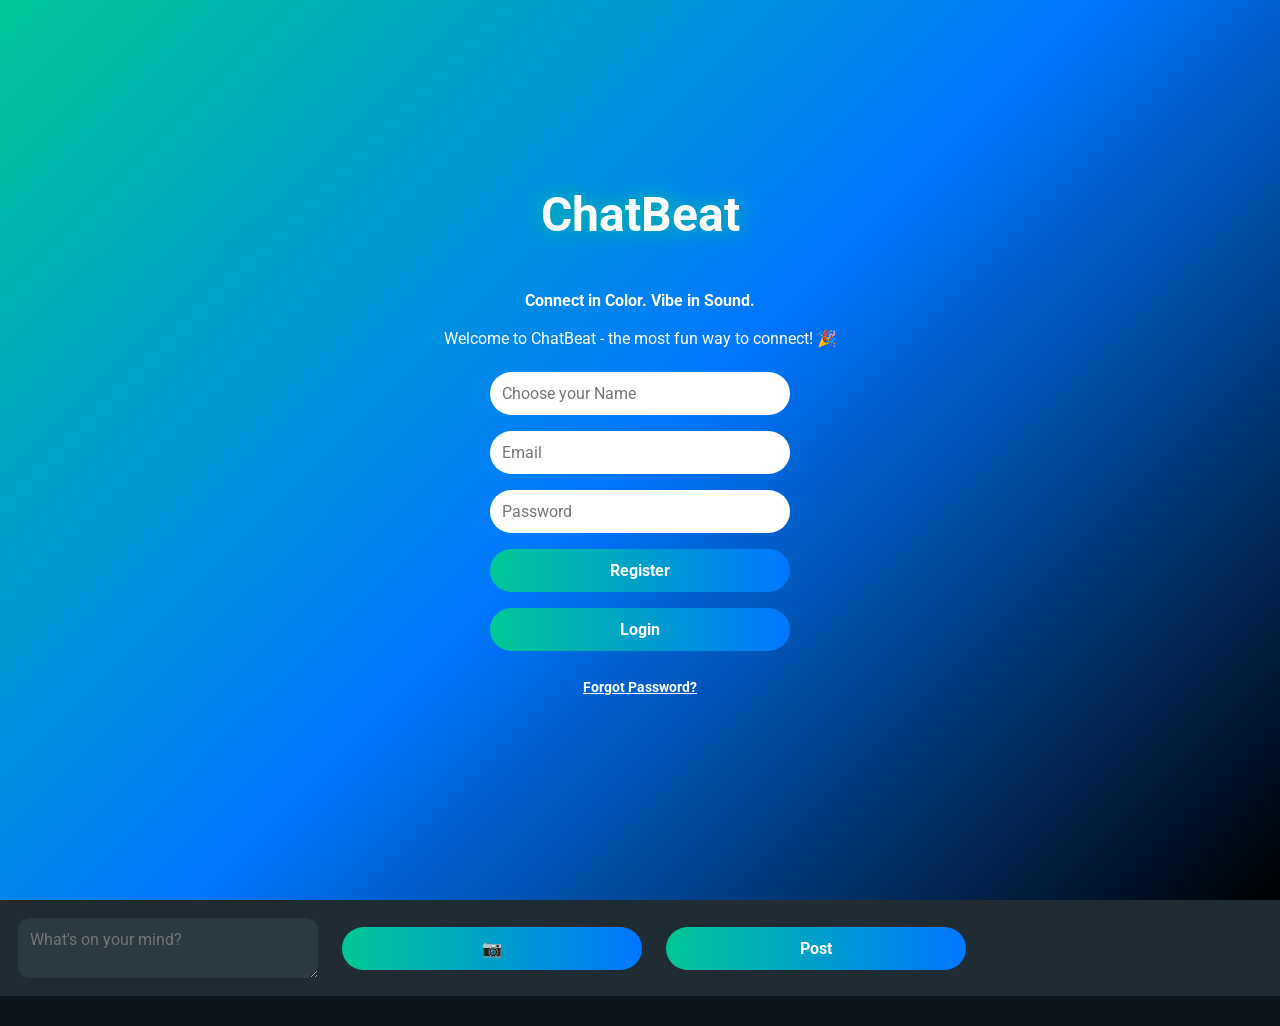
==== commit 2c21a3f5: "Fix HTML structure by closing a div tag" ====
--- a/index.html
+++ b/index.html
@@ -434,6 +434,7 @@
       <button class="icon-btn" id="settings-btn" onclick="openSettings()">⚙️</button>
     </div>
   </div>
+</div>
   
   <div class="topbar-icons">
     <button class="icon-btn" id="feed-icon-btn" onclick="backToFeed()">🏠<span class="badge" id="feed-badge" style="display:none">0</span></button>
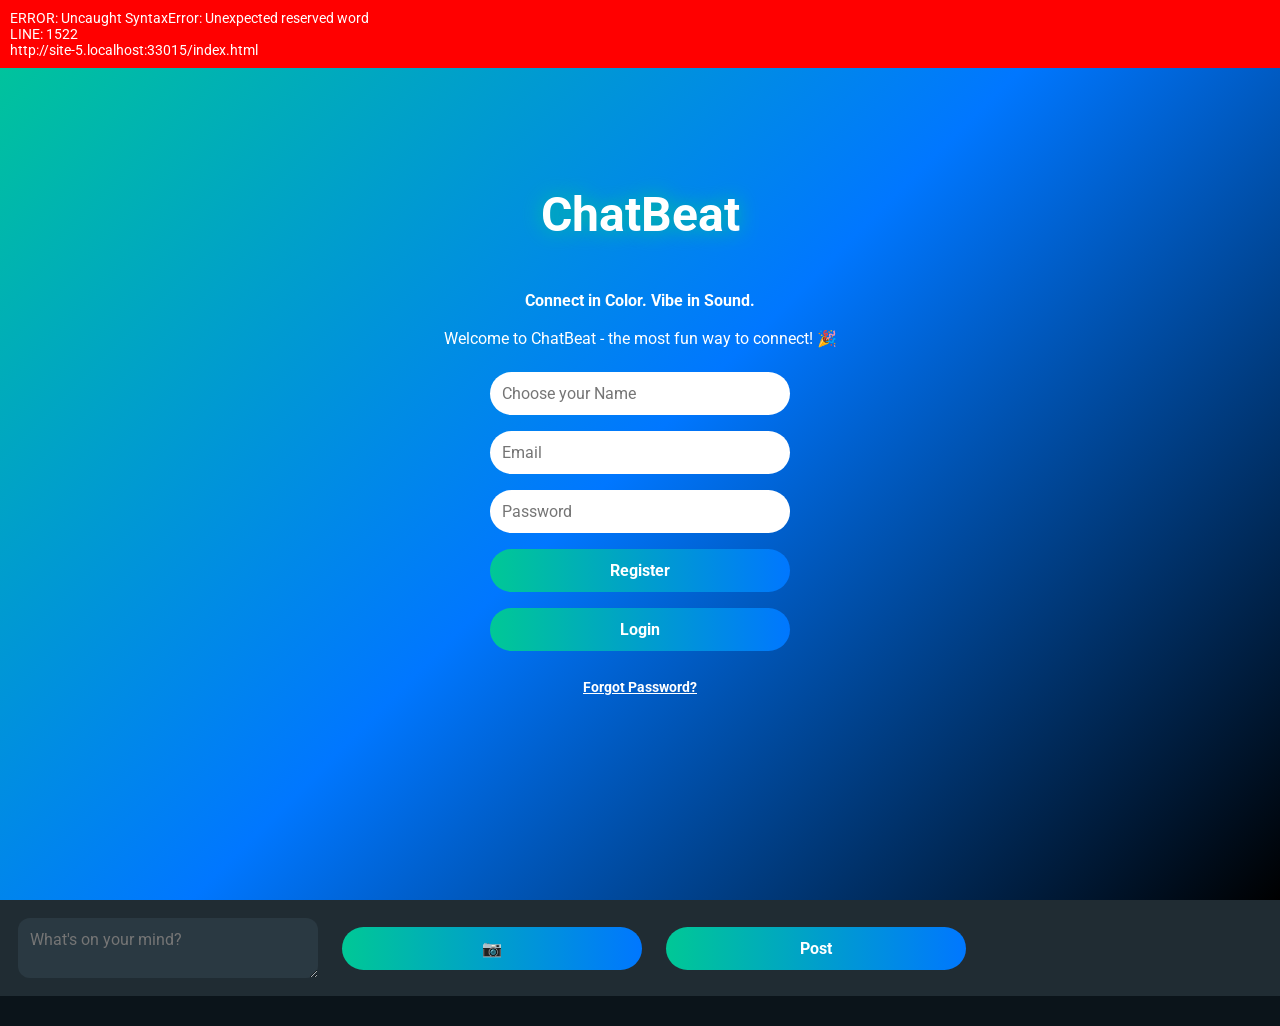
==== commit c8b52dbf: "Update index.html" ====
--- a/index.html
+++ b/index.html
@@ -410,6 +410,15 @@
 </style>
 </head>
 <body>
+  <div id="debug-box" style="position:fixed;top:0;left:0;right:0;z-index:99999;background:#ff0000;color:#fff;font-size:14px;padding:10px;display:none;white-space:pre-wrap;word-break:break-all;max-height:50vh;overflow:auto;"></div>
+<script>
+window.onerror = function(msg, url, line) {
+  var box = document.getElementById('debug-box');
+  box.style.display = 'block';
+  box.innerHTML = 'ERROR: ' + msg + '<br>LINE: ' + line + '<br>' + url;
+  return false;
+};
+</script>
 
 <div id="cover">
   <h1>ChatBeat</h1>
@@ -716,6 +725,11 @@
 </div>
     
 <script type="module">
+import { initializeApp } from "https://www.gstatic.com/firebasejs/10.12.2/firebase-app.js";
+import { getAnalytics } from "https://www.gstatic.com/firebasejs/10.12.2/firebase-analytics.js";
+import { getAuth, createUserWithEmailAndPassword, signInWithEmailAndPassword, signOut, onAuthStateChanged, deleteUser, sendPasswordResetEmail, updateEmail, updatePassword } from "https://www.gstatic.com/firebasejs/10.12.2/firebase-auth.js";
+import { getDatabase, ref, set, get, query, orderByChild, equalTo, push, onChildAdded, onChildRemoved, remove, off, limitToLast, onValue, increment, update } from "https://www.gstatic.com/firebasejs/10.12.2/firebase-database.js";
+
 let sectionHistory = [];
 let currentSection = 'feed-section';
 
@@ -759,12 +773,6 @@
   lastSeen.posts = Date.now(); saveLastSeen(); updateBadge('feed-badge', 0)
 }
   
-import { initializeApp } from "https://www.gstatic.com/firebasejs/12.16.0/firebase-app.js";
-import { getAnalytics } from "https://www.gstatic.com/firebasejs/12.16.0/firebase-analytics.js";
-import { getAuth, createUserWithEmailAndPassword, signInWithEmailAndPassword, signOut, onAuthStateChanged, deleteUser, sendPasswordResetEmail, updateEmail, updatePassword } from "https://www.gstatic.com/firebasejs/12.16.0/firebase-auth.js";
-import { getDatabase, ref, set, get, query, orderByChild, equalTo, push, onChildAdded, onChildRemoved, remove, off, limitToLast, onValue, increment,
-update } from "https://www.gstatic.com/firebasejs/12.16.0/firebase-database.js";
-
 const firebaseConfig = {
   apiKey: "AIzaSyD97-el91-ISWGkOhxWy4V_wXyOK6MJl0k",
   authDomain: "chatbeat-71f80.firebaseapp.com",
@@ -776,7 +784,6 @@
   measurementId: "G-KZ5KN31YFL"
 };
 const app = initializeApp(firebaseConfig);
-const analytics = getAnalytics(app);
 const auth = getAuth(app);
 const db = getDatabase(app);
 const colors = ['#00C896', '#0077FF', '#00FFD1', '#FF6B6B', '#F7DC6F', '#9B59B6', '#E67E22', '#1ABC9C'];
@@ -907,8 +914,9 @@
 window.closeProfilePopup = () => {
   document.getElementById('profile-popup').classList.remove('show');
 }
-document.getElementById('profile-popup').onclick = closeProfilePopup;
-
+document.getElementById('profile-popup').onclick = window.closeProfilePopup;
+document.getElementById('logo-btn').onclick = window.backToFeed;
+  
 function setReply(msgData, msgKey){
   replyToMsg = {...msgData, key: msgKey };
   document.getElementById('reply-label').innerText = `Replying to ${msgData.name || 'User'}`;
@@ -2864,11 +2872,14 @@
     // mention logic here
   }
   }
-  
+  window.login = login;
+window.signup = signup;
+window.likePost = likePost;
+window.deletePost = deletePost;
+window.showSection = showSection;
+window.logout = logout;
+window.goBack = goBack;
+// Add EVERY function you use in onclick="..."
 </script>
-  
-<script src="https://cdn.jsdelivr.net/npm/eruda"></script>
-<script>eruda.init();</script>
-  
 </body>
 </html>
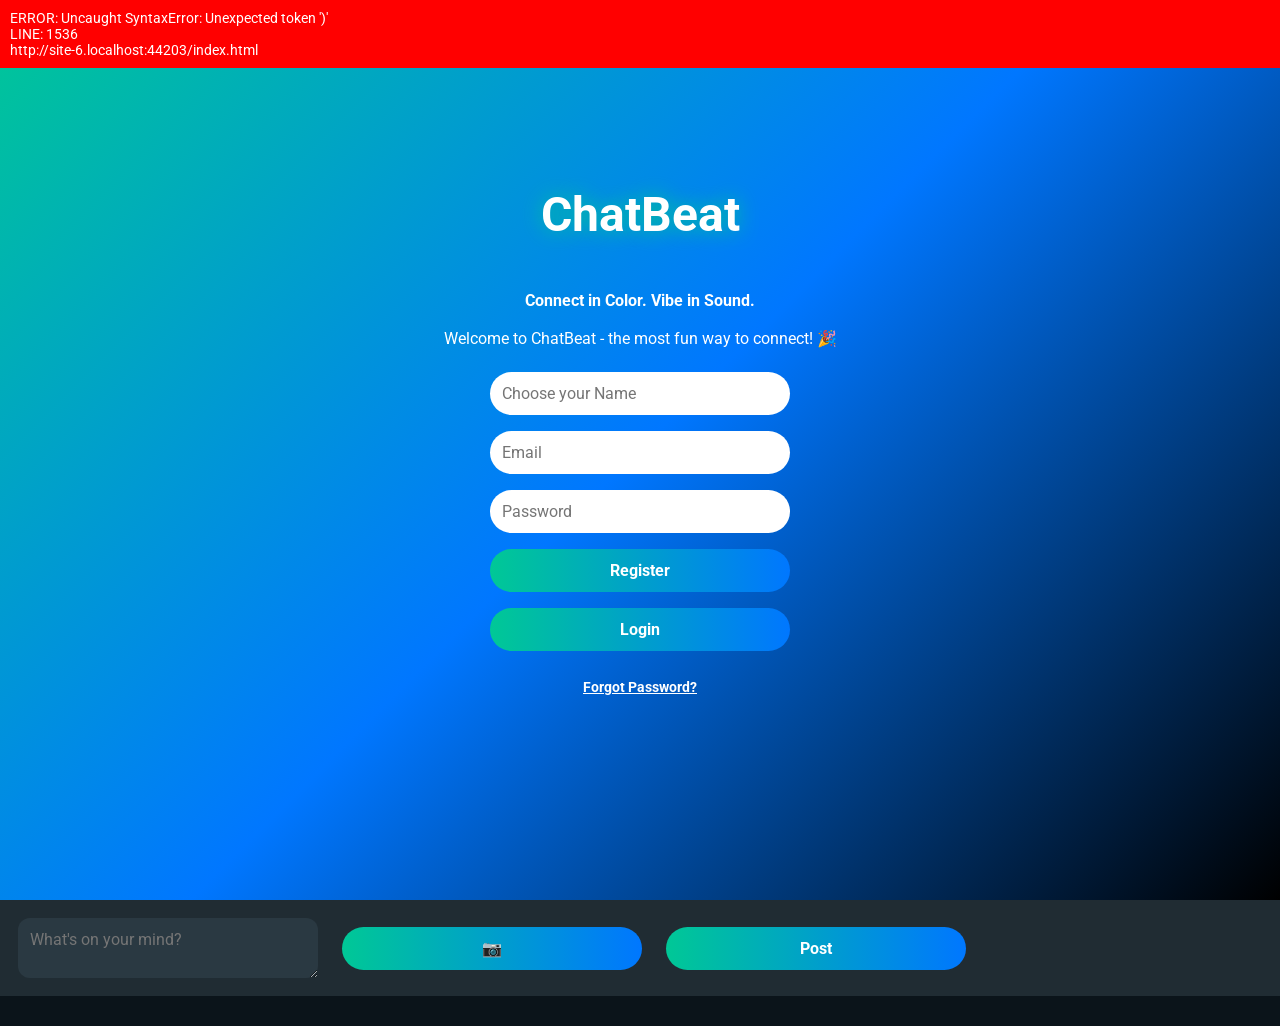
==== commit 161a4a17: "Change loadDMs to an async function" ====
--- a/index.html
+++ b/index.html
@@ -1502,7 +1502,7 @@
 }
 
 // DMs - FIXED VERSION
-function loadDMs(){
+async function loadDMs(){
   off(ref(db, 'dmChats'));
   const dmList = document.getElementById('dm-list');
 
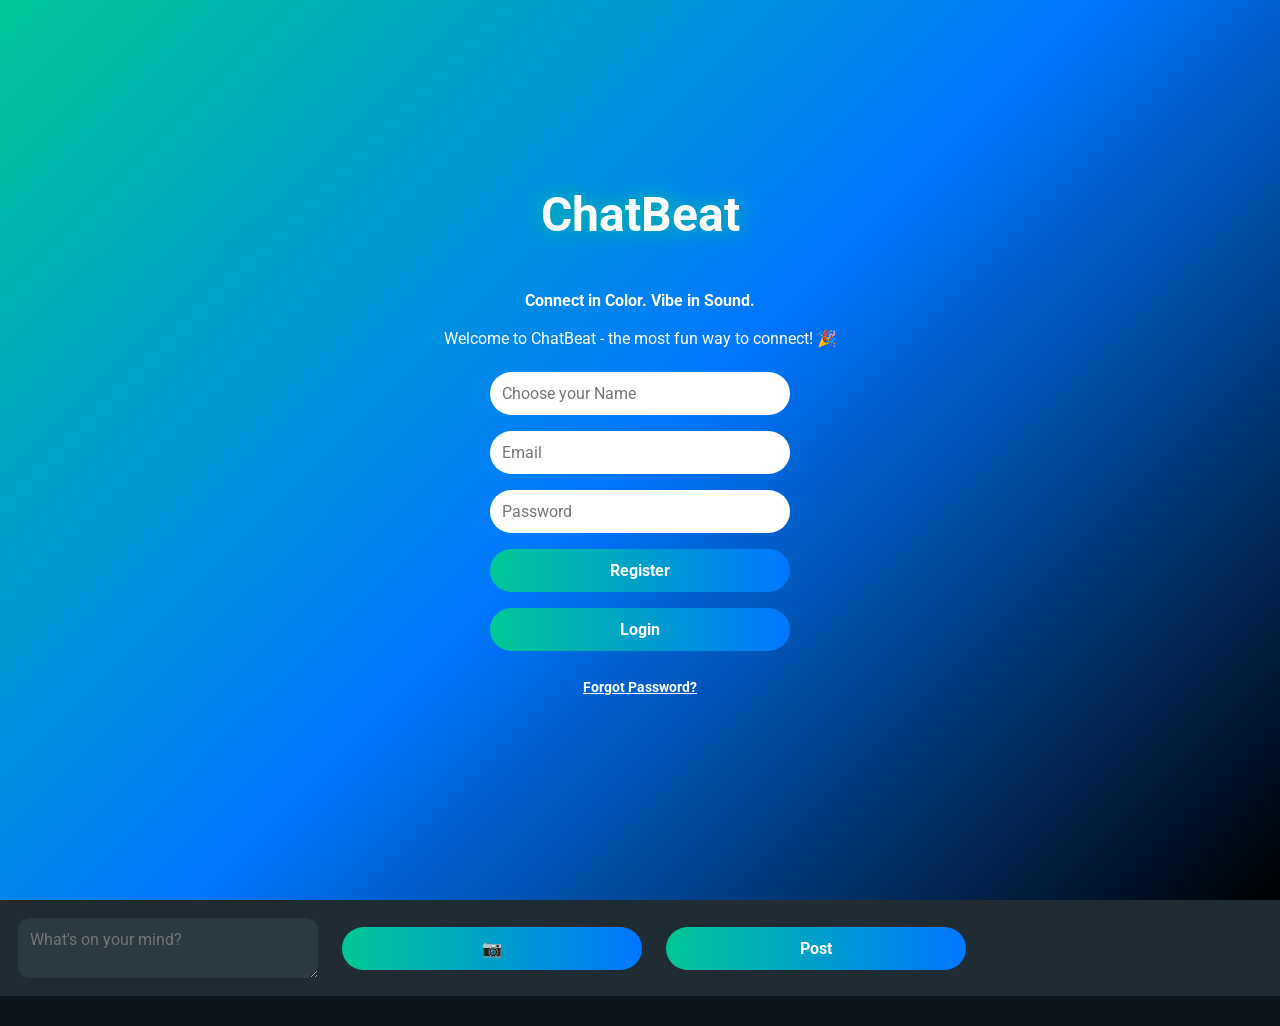
==== commit 25d8b45a: "Update index.html" ====
--- a/index.html
+++ b/index.html
@@ -1533,8 +1533,7 @@
       dmList.innerHTML = '<p style="text-align:center; opacity:0.6">No messages yet</p>';
     }
     updateBadge('dm-badge', unread);
-  })
-}
+  }
 window.backToDMList = () => {
   document.getElementById('dm-active-chat').style.display = 'none';
   document.getElementById('dm-list').style.display = 'block';
